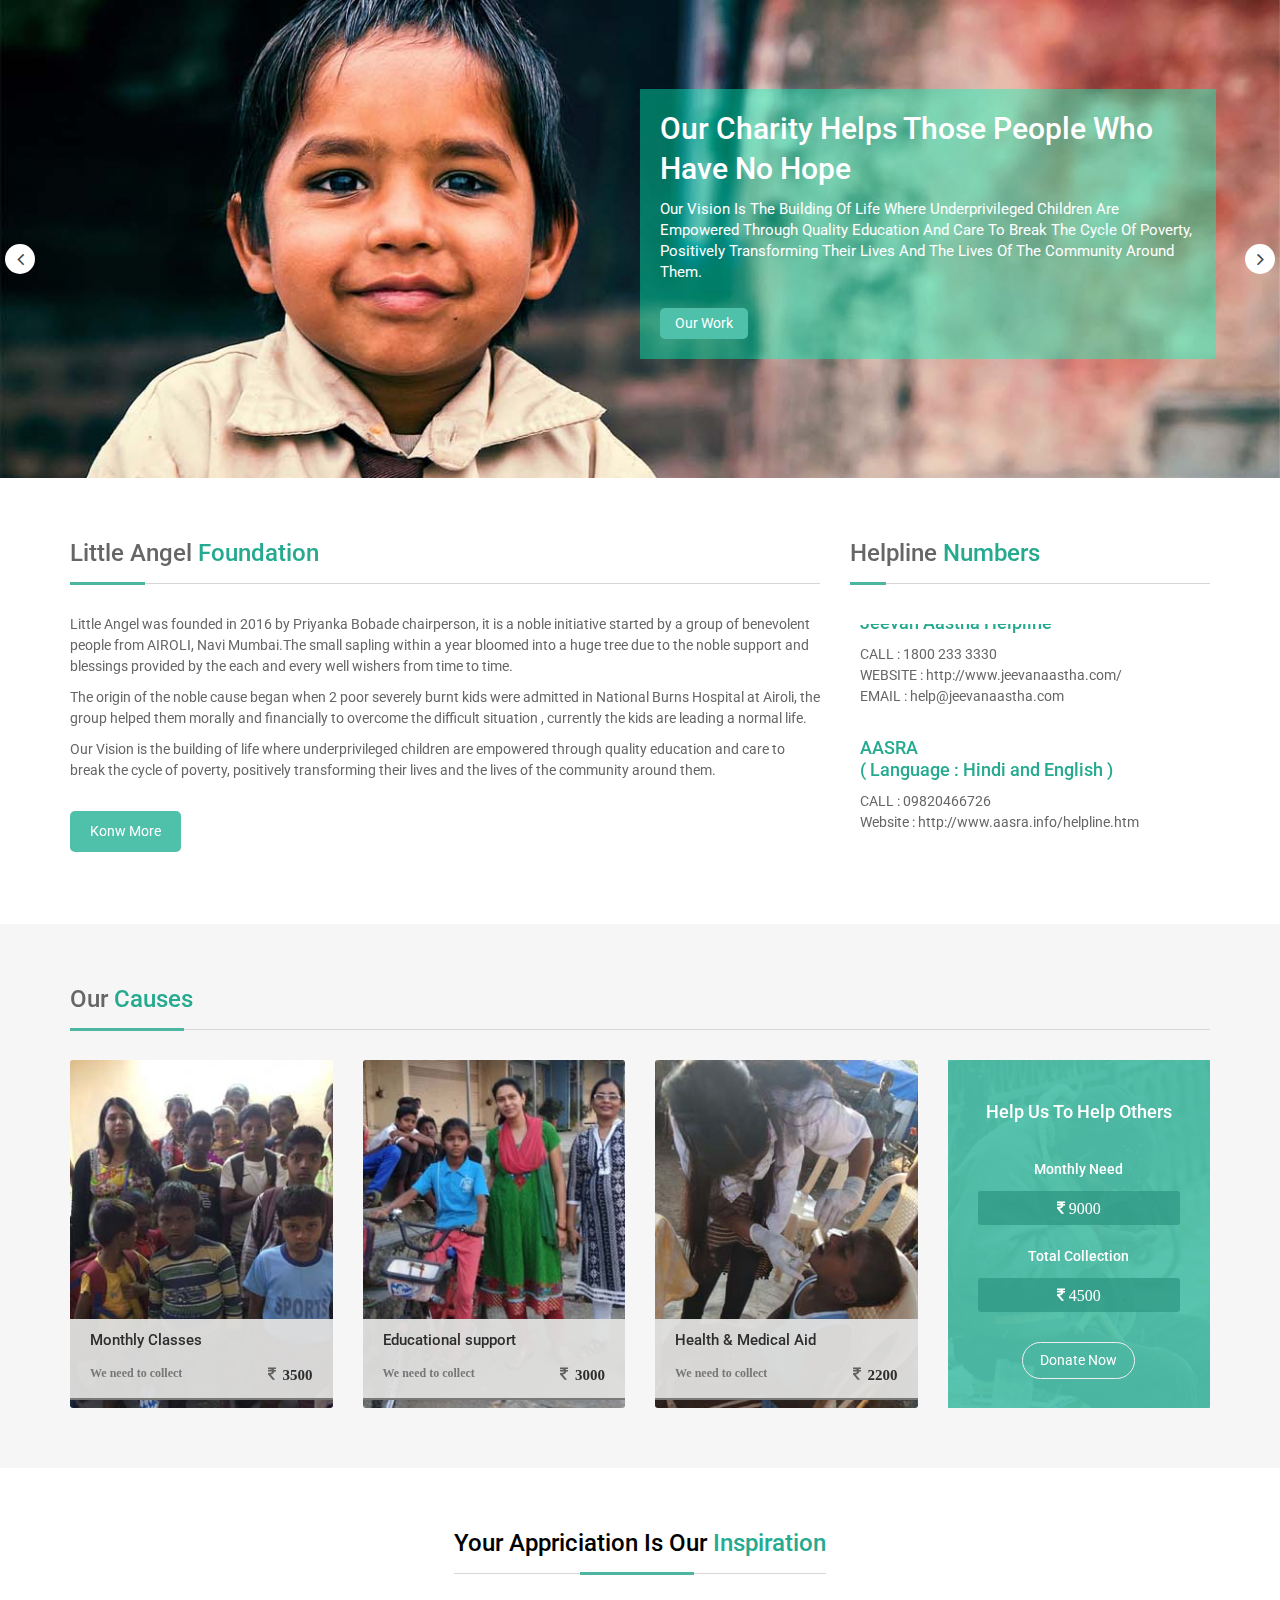
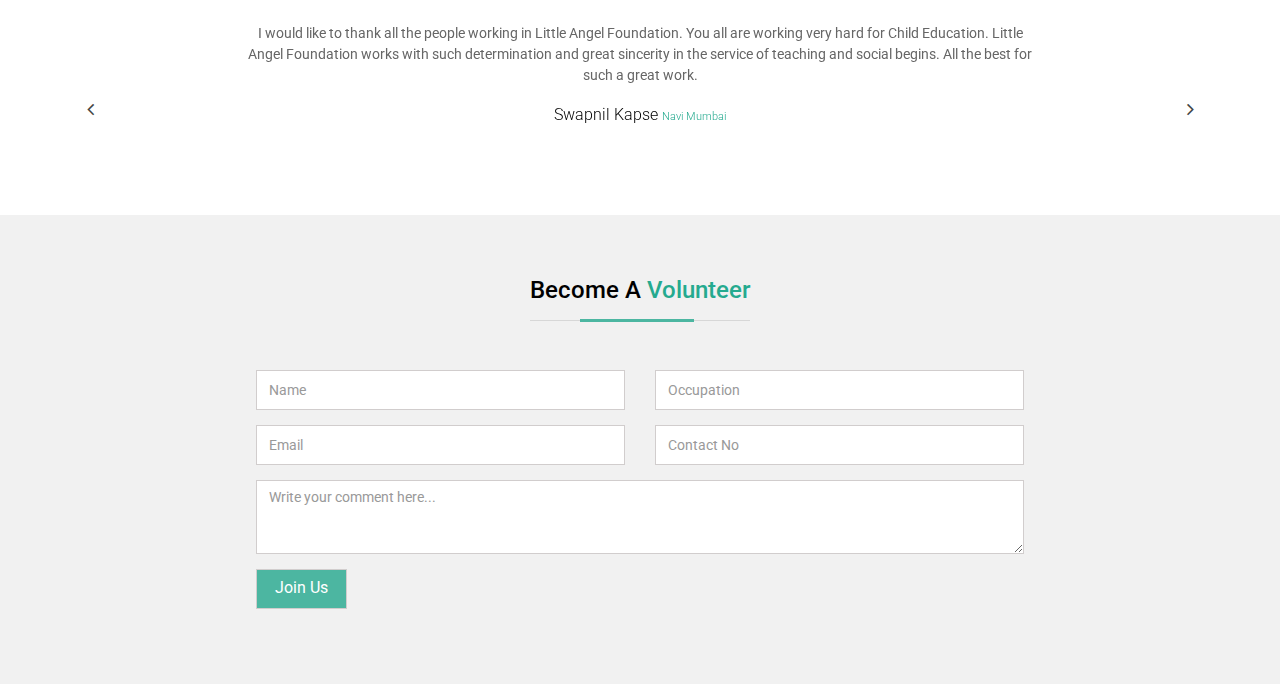
==== index.html @ 36b8b0e4 "nav" ====
<!DOCTYPE html>
<html lang="en">

<head>
    <meta charset="utf-8">
    <meta http-equiv="X-UA-Compatible" content="IE=edge">
    <meta name="viewport" content="width=device-width, initial-scale=1">
    <!-- The above 3 meta tags *must* come first in the head; any other head content must come *after* these tags -->
    <title>Little Angel Foundation</title>
    <meta name="description" content="Little Angel Foundation : A Noble initiative started by a group of benevolent people from AIROLI, Navi Mumbai. Our Vision is the building of life where underprivileged children are empowered through quality education and care to break the cycle of poverty, positively transforming their lives and the lives of the community around them." />
    <meta name="keywords" content="NGO,Little Angel Foundation,NGO in Airoli,Child Eduction,Learning,free education,charity,poor education,quality education,education for all, non profit organization in navi mumbai" />
    <meta property="og:locale" content="en_US" />
    <meta property="og:type" content="website" />
    <meta property="og:title" content="Little Angel Foundation" />
    <meta property="og:description" content="A Noble initiative for child education started by a group of benevolent people from AIROLI, Navi Mumbai." />
    <meta property="og:url" content="http://www.littleangelfoundation.org/" />
    <meta property="og:site_name" content="Little Angel Foundation" />
    <meta property="og:image" content="http://littleangelfoundation.org/images/logo.jpg" />
    <meta property="og:image:width" content="215" />
    <meta property="og:image:height" content="83" />

    <link rel="shortcut icon" href="images/favicon.ico" type="image/x-icon" />
    <!-- Fonts  -->
    <link href="https://fonts.googleapis.com/css?family=Roboto:100,300,400,500,700,900" rel="stylesheet">
    <link rel="stylesheet" type="text/css" href="http://code.ionicframework.com/ionicons/2.0.1/css/ionicons.min.css">
    <link rel="stylesheet" href="https://maxcdn.bootstrapcdn.com/font-awesome/4.4.0/css/font-awesome.min.css">
    <!-- Carousel -->
    <link rel="stylesheet" href="css/owl.carousel.css">
    <link rel="stylesheet" href="css/owl.theme.css">
    <!-- Bootstrap -->
    <link href="css/bootstrap.min.css" rel="stylesheet">
    <link href="css/style.css" rel="stylesheet">

    <!-- HTML5 shim and Respond.js for IE8 support of HTML5 elements and media queries -->
    <!-- WARNING: Respond.js doesn't work if you view the page via file:// -->
    <!--[if lt IE 9]>
      <script src="https://oss.maxcdn.com/html5shiv/3.7.2/html5shiv.min.js"></script>
      <script src="https://oss.maxcdn.com/respond/1.4.2/respond.min.js"></script>
    <![endif]-->


    <!-- Global site tag (gtag.js) - Google Analytics -->
    <script async src="https://www.googletagmanager.com/gtag/js?id=UA-125393778-1"></script>
    <script>
        window.dataLayer = window.dataLayer || [];

        function gtag() {
            dataLayer.push(arguments);
        }
        gtag('js', new Date());

        gtag('config', 'UA-125393778-1');
    </script>
    <meta name="google-site-verification" content="GAxWS1bPz2sAQHudyls-WrjtHR-_RbD9J3JVKX-bvBQ" />

</head>

<body>
    
<!-- nav -->

 <nav class="navbar navbar-default">
  <div class="container-fluid">
    <!-- Brand and toggle get grouped for better mobile display -->
    <div class="navbar-header">
      <button type="button" class="navbar-toggle collapsed" data-toggle="collapse" data-target="#bs-example-navbar-collapse-1" aria-expanded="false">
        <span class="sr-only">Toggle navigation</span>
        <span class="icon-bar"></span>
        <span class="icon-bar"></span>
        <span class="icon-bar"></span>
      </button>
      <a class="navbar-brand" href="#">Brand</a>
    </div>

    <!-- Collect the nav links, forms, and other content for toggling -->
    <div class="collapse navbar-collapse" id="bs-example-navbar-collapse-1">
      <ul class="nav navbar-nav">
        <li class="active"><a href="#">Link <span class="sr-only">(current)</span></a></li>
        <li><a href="#">Link</a></li>
        <li class="dropdown">
          <a href="#" class="dropdown-toggle" data-toggle="dropdown" role="button" aria-haspopup="true" aria-expanded="false">Dropdown <span class="caret"></span></a>
          <ul class="dropdown-menu">
            <li><a href="#">Action</a></li>
            <li><a href="#">Another action</a></li>
            <li><a href="#">Something else here</a></li>
            <li role="separator" class="divider"></li>
            <li><a href="#">Separated link</a></li>
            <li role="separator" class="divider"></li>
            <li><a href="#">One more separated link</a></li>
          </ul>
        </li>
      </ul>
      <form class="navbar-form navbar-left">
        <div class="form-group">
          <input type="text" class="form-control" placeholder="Search">
        </div>
        <button type="submit" class="btn btn-default">Submit</button>
      </form>
      <ul class="nav navbar-nav navbar-right">
        <li><a href="#">Link</a></li>
        <li class="dropdown">
          <a href="#" class="dropdown-toggle" data-toggle="dropdown" role="button" aria-haspopup="true" aria-expanded="false">Dropdown <span class="caret"></span></a>
          <ul class="dropdown-menu">
            <li><a href="#">Action</a></li>
            <li><a href="#">Another action</a></li>
            <li><a href="#">Something else here</a></li>
            <li role="separator" class="divider"></li>
            <li><a href="#">Separated link</a></li>
          </ul>
        </li>
      </ul>
    </div><!-- /.navbar-collapse -->
  </div><!-- /.container-fluid -->
</nav>

<!-- // -->

    <!-- Banner Section -->
    <section class="banner-section mainblock">
        <div class="banner-carousel owl-carousel owl-theme">
            <div class="item">
                <div class="bannerText">
                    <img src="images/banner1.jpg" alt="">
                    <div class="bannerDesc banner1">
                        <h2>Our Charity helps those people who have no hope</h2>
                        <p class="xs-hide">Our vision is the building of life where underprivileged children are empowered through quality education and care to break the cycle of poverty, positively transforming their lives and the lives of the community around them.</p>
                        <a href="#" class="btn-1">Our Work</a>
                    </div>
                </div>
            </div>
            <div class="item">
                <div class="bannerText">
                    <img src="images/banner1.jpg" alt="">
                    <div class="bannerDesc banner1">
                        <h2>LAF's Project SKASHAM</h2>
                        <p class="xs-hide" style="text-transform: none;">SAKSHAM is an empowerment of deprived students who are not able to pursue education because of poor finances and continuous displacement of their parents from one place to another. Through SAKSHAM, we wish to tap and empower these students by adopting slum areas as well as needy students by arranging free regular coaching. Tuitions, providing study material, conducting extra classes after school, setting up study center are few of the initiatives LAF has been taking to engage and strengthen these students.</p>

                    </div>
                </div>
            </div>

        </div>
    </section>
    <section class="hmAbout mainSec mainblock">
        <div class="container">
            <div class="row">
                <div class="col-md-8">
                    <h1 class="mainTitle">Little Angel <span>Foundation</span></h1>
                    <p>Little Angel was founded in 2016 by Priyanka Bobade chairperson, it is a noble initiative started by a group of benevolent people from AIROLI,
                        Navi Mumbai.The small sapling within a year bloomed into a huge tree due to the noble support and blessings provided by the each and every well
                        wishers from time to time.</p>
                    <p>The origin of the noble cause began when 2 poor severely burnt kids were admitted in National Burns Hospital at Airoli, the group helped them morally and financially to overcome the difficult situation , currently the kids are leading a normal life.</p>
                    <p>Our Vision is the building of life where underprivileged children are empowered through quality education and care to break the cycle of poverty, positively transforming their lives and the lives of the community around them.</p>
                    <a href="#" class="drkBtn">Konw More</a>
                </div>
                <div class="col-md-4">
                    <h1 class="mainTitle mobMargin">Helpline <span>Numbers</span></h1>
                    <div class="holder">
                        <ul id="ticker01">
                            <li>
                                <h2>Jeevan Aastha Helpline </h2>
                                <p>CALL : 1800 233 3330  <br>
                                   WEBSITE : http://www.jeevanaastha.com/ 
                                   EMAIL : help@jeevanaastha.com</p>
                            </li>


                            <li>
                                <h2>AASRA   <br> 
                                    ( Language : Hindi and English ) </h2>
                                <p>CALL : 09820466726
                                    Website : http://www.aasra.info/helpline.htm
                                 </p>
                            </li>
                            <li>
                                <h2>COOJ Mental Health Foundation ( GOA ) <br> ( Language : English ) </h2>
                                <p> CALL :  0832-2252525 <br> 
                                    TIMINGS :  1pm to 7pm : Monday to Friday 
                                </p>
                            </li>
                            <li>
                                <h2>VANDRAVELA FOUNDATION  <br> ( Language : Hindi , English and Gujrati )</h2>
                                <p>CALL : 18602662345  and +91-9999666555 <br>
 
                                    Email :  help@vandrevalafoundation.com <br>
                                     
                                    Note : 24 hours is standard time for email reply <br>
                                     
                                    All days 24*7  </p>
                            </li>
                            <li>
                                <h2>One Life Foundation <br>
                                    ( Language : Hindi , English and Tamil )
                                </h2>
                                <p>CALL : 7893078930 <br>
                                   Timings : Monday to Saturday : 10am to 6pm <br>
                                </p>
                            </li>

                        </ul>
                    </div>
                </div>
            </div>
        </div>
    </section>
    <section class="ourCauses mainSec mainblock">
        <div class="container">
            <h2 class="mainTitle">Our <span>Causes<span></h2>
            <div class="row">
                <div class="col-md-3">
                    <div class="CauseBox mainblock">
                        <img src="images/cause1.jpg" alt="">
                        <div class="causeName">
                            <h2>Monthly Classes</h2>
                            <p>We need to collect <span><em><i class="fa fa-inr" aria-hidden="true"></i></em>3500</span></p>
                        </div>
                    </div>
                </div>
                <div class="col-md-3">
                    <div class="CauseBox mainblock">
                        <img src="images/cause2.jpg" alt="">
                        <div class="causeName">
                            <h2>Educational support</h2>
                            <p>We need to collect <span><em><i class="fa fa-inr" aria-hidden="true"></i></em>3000</span></p>
                        </div>
                    </div>
                </div>
                <div class="col-md-3">
                    <div class="CauseBox mainblock">
                        <img src="images/cause3.jpg" alt="">
                        <div class="causeName">
                            <h2>Health & Medical Aid</h2>
                            <p>We need to collect <span><em><i class="fa fa-inr" aria-hidden="true"></i></em>2200</span></p>
                        </div>
                    </div>
                </div>
                <div class="col-md-3">
                    <div class="CauseBox donate mainblock">
                        <img src="images/our-causes1.jpg" alt="">
                        <div class="donateHead">
                            <h2>Help Us To Help Others</h2>
                            <div class="collection">
                                <h3>Monthly Need</h3>
                                <span class="figures"><i class="fa fa-inr" aria-hidden="true"></i> 9000</span>
                            </div>
                            <div class="collection till">
                                <h3>Total Collection</h3>
                                <span class="figures"><i class="fa fa-inr" aria-hidden="true"></i> 4500</span>
                            </div>
                            <a href='https://www.payumoney.com/paybypayumoney/#/ECA29C42426A497F86EB4466FA3454C3' target="blank" class="donateBtn2">Donate Now</a>
                        </div>
                    </div>
                </div>
            </div>
        </div>
    </section>
    <section class="testimonialSec mainSec mainblock">
        <div class="container">
            <h2 class="mainTitle center"><span>Your appriciation is our <em>Inspiration</em></span> </h2>
            <div class="testimonialInner mainblock">
                <div class="testimonial-carousel owl-carousel owl-theme">
                    <div class="item">
                        <div class="testimonial1">
                            <p>I would like to thank all the people working in Little Angel Foundation. You all are working very hard for Child Education. Little Angel Foundation works with such determination and great
                                sincerity in the service of teaching and social begins. All the best for such a great work.</p>
                            <h2>Swapnil Kapse <span>Navi Mumbai</span></h2>

                        </div>
                    </div>
                    <div class="item">
                        <div class="testimonial1">
                            <p>A beautiful thought of educating these lovely children, followed by relentless hard work - all the very best LAF, may this team grow from strength to strength.</p>
                            <h2>Anand Swami<span>Director, Gauri Technologies Pvt. Ltd</span></h2>

                        </div>
                    </div>
                    <div class="item">
                        <div class="testimonial1">
                            <p>I would like to thank all the people working in Little Angel Foundation. You all are working very hard for Child Education. Little Angel Foundation works with such determination and great
                                sincerity in the service of teaching and social begins. All the best for such a great work.</p>
                            <h2>Swapnil Kapse <span>Navi Mumbai</span></h2>

                        </div>
                    </div>
                    <div class="item">
                        <div class="testimonial1">
                            <p>Little Angel Foundation is the team of people who strive to support needy children. I wish them grand success in all their efforts.</p>
                            <h2>Narasimharao Rampalli <span>Soudi Arabia</span></h2>

                        </div>
                    </div>
                    <div class="item">
                        <div class="testimonial1">
                            <p>GODLY WORK DOING BY GODLY HUMAN BEINGS. Education is basic right, LAF, you all are doing really great humanity, keep it up..</p>
                            <h2>Dr. Arun Auti <span>Navi Mumbai</span></h2>

                        </div>
                    </div>
                    <div class="item">
                        <div class="testimonial1">
                            <p>LAF has given me new vision to look at underpriviledged class of our society. It is irony that TOP 1% Indians are enjoying 90%wealth and bottom 90 have only 10%. LAF has given me an opportunity to GIVE BACK TO SOCIETY as per my convenience. Share n care. How to be emphatic towards poor. I am getting fulfilled sleep everyday, realizing that my efforts through LAF are making a positive difference in life of left outs.</p>
                            <h2>Rajesh Bagal <span>Navi Mumbai</span></h2>

                        </div>
                    </div>
                </div>
            </div>
        </div>
    </section>
    <section class="getInTouch mainSec mainblock">
        <div class="container">
            <h2 class="mainTitle center"><span>Become A <em>Volunteer</em></span> </h2>
            <div class="getInTouchInner">
                <form id="contactform" class="contact-form" method="POST">
                    <div class="form-group col-md-6">
                        <input type="text" class="form-control" id="name" name="name" placeholder="Name" required="">
                    </div>

                    <div class="form-group col-md-6">
                        <input type="text" class="form-control" id="occupation" name="occupation" placeholder="Occupation" required="">
                    </div>
                    <div class="form-group col-md-6">
                        <input type="email" class="form-control" id="email" name="email" placeholder="Email" required="">
                    </div>
                    <div class="form-group col-md-6">
                        <input type="text" class="form-control" id="contact" name="contact" placeholder="Contact No" required="">
                    </div>
                    <div class="form-group col-md-12">
                        <textarea cols="60" rows="3" id="msg" name="msg" class="form-control" placeholder="Write your comment here..."></textarea>
                    </div>
                    <div class="form-group col-md-12">
                        <input type="submit" value="Join Us" class="btn submitBtn" id="submit" name="submit">
                    </div>
                </form>
            </div>
        </div>
    </section>

    <?php include('include/footer.php'); ?>
    <!-- jQuery (necessary for Bootstrap's JavaScript plugins) -->
    <script src="js/jquery.min.js"></script>
    <script src="js/owl.carousel.min.js"></script>
    <!-- Include all compiled plugins (below), or include individual files as needed -->
    <script src="js/bootstrap.min.js"></script>

    <script type="text/javascript">
        $('.home').addClass('active');

        $(document).ready(function() {
            $('#contactform').submit(function(e) {
                $.ajax({
                    type: "POST",
                    url: "mail/volunteer.php",
                    data: $("#contactform").serialize(),
                    success: function() {
                        location.reload();
                    }
                });
                e.preventDefault();
            });
        });
    </script>


    <!-- Banner Calling -->
    <script type="text/javascript">
        $('.banner-carousel').owlCarousel({
            items: 1,
            loop: true,
            dots: false,
            pagination: false,
            navigation: true,
            navigationText: ['<i class="fa fa-angle-left" aria-hidden="true"></i>', '<i class="fa fa-angle-right" aria-hidden="true"></i>'],
            autoplay: false,
            smartSpeed: 1000
        });

        $('.testimonial-carousel').owlCarousel({
            items: 1,
            loop: true,
            dots: false,
            pagination: false,
            navigation: true,
            navigationText: ['<i class="fa fa-angle-left" aria-hidden="true"></i>', '<i class="fa fa-angle-right" aria-hidden="true"></i>'],
            autoplay: false,
            smartSpeed: 1000
        });
    </script>
    <script type="text/javascript">
        jQuery.fn.liScroll = function(settings) {
            settings = jQuery.extend({
                travelocity: 0.03
            }, settings);
            return this.each(function() {
                var $strip = jQuery(this);
                $strip.addClass("newsticker")
                var stripHeight = 1;
                $strip.find("li").each(function(i) {
                    stripHeight += jQuery(this, i).outerHeight(true); // thanks to Michael Haszprunar and Fabien Volpi
                });
                var $mask = $strip.wrap("<div class='mask'></div>");
                var $tickercontainer = $strip.parent().wrap("<div class='tickercontainer'></div>");
                var containerHeight = $strip.parent().parent().height(); //a.k.a. 'mask' width   
                $strip.height(stripHeight);
                var totalTravel = stripHeight;
                var defTiming = totalTravel / settings.travelocity; // thanks to Scott Waye   
                function scrollnews(spazio, tempo) {
                    $strip.animate({
                        top: '-=' + spazio
                    }, tempo, "linear", function() {
                        $strip.css("top", containerHeight);
                        scrollnews(totalTravel, defTiming);
                    });
                }
                scrollnews(totalTravel, defTiming);
                $strip.hover(function() {
                        jQuery(this).stop();
                    },
                    function() {
                        var offset = jQuery(this).offset();
                        var residualSpace = offset.top + stripHeight;
                        var residualTime = residualSpace / settings.travelocity;
                        scrollnews(residualSpace, residualTime);
                    });
            });
        };

        $(function() {
            $("ul#ticker01").liScroll();
        });
    </script>


</body>

</html>
---- css/style.css ----
body {
    margin: 0;
    padding: 0;
    font-family: 'Roboto', sans-serif;
    font-size: 14px;
    line-height: 21px;
    color:#666666;
}
.mainblock{
    float:left;
    width: 100%;
}
ul,
li {
    padding: 0;
    margin: 0;
    list-style-type: none;
}
a,
a:hover,
a:focus {
    outline: none;
    color: inherit;
    text-decoration: none;
}
.no-pad{
    padding: 0;
}
.dark-wh{
    background: #fff;
}
/*Home Page*/

/*Header*/
.header-top {
    background: #454545;
    height: 45px;
    line-height: 35px;
}
ul.header-top-left {
    float: left;
    width: 40%;
    line-height: 45px;
}
.header-top ul li {
    display: inline;
    padding-right: 20px;
    font-size: 13px;
    color: #fff;
}
.header-top ul li i {
    padding-right: 10px;
}
ul.header-top-right {
    float: right;
    width: 50%;
    text-align: right;
        margin: 0;
        margin-top: 10px;
}
ul.header-top-right li {
    height: 30px;
    display: inline-grid;
    line-height: 30px;
    margin: 0 3px;
    padding: 0;
    width: 30px;
    -webkit-transition: all 0.3s linear;
    -moz-transition: all 0.3s linear;
    -ms-transition: all 0.3s linear;
    -o-transition: all 0.3s linear;
    transition: all 0.3s linear;
}
ul.header-top-right li:hover{
    width: 40px;
}
ul.header-top-right li a {
    text-align: center;
    font-size: 13px;
    color: #777;
    margin: 0;
    float: left;
    width: 100%;
    background: #FFF;
    -webkit-border-radius: 3px 3px 0 0;
    -moz-border-radius: 3px 3px 0 0;
    -ms-border-radius: 3px 3px 0 0;
    -o-border-radius: 3px 3px 0 0;
    border-radius: 3px 3px 0 0;
    line-height: 34px;
}
ul.header-top-right li a i {
    padding-right: 0px;
}
.navbar-default {
    background-color: #ffffff;
    border-color: #e7e7e7;
    border-radius: 0;
    margin-bottom: 0px;
}
a.navbar-brand img {
    width: 80px;
    margin: 7px 0;
    transition: 0.3s;
}
.navbar-brand {
    float: left;
    height: 90px !important;
    padding: 0px 15px !important;
    font-size: 18px;
    line-height: 20px;
}
ul.nav.navbar-nav.navbar-right li a {
    line-height: 60px !important;
    /* background: #696766; */
    margin-left: 10px;
    /* color: #696766; */
    font-size: 15px;
    transition:0.3s;
}
.dropdown.open ul.dropdown-menu li a {
    line-height: 30px !important;
    padding: 3px 5px;
}
.dropdown-menu .divider {
    margin: 2px 0;
}
.navbar-right .dropdown-menu {
    right: 0;
    left: 9px;
}
.navbar-default .navbar-nav>.open>a, .navbar-default .navbar-nav>.open>a:focus, .navbar-default .navbar-nav>.open>a:hover {
     background-color:#fff; 
}
.nav .open>a, .nav .open>a:focus, .nav .open>a:hover {
     background-color: #fff; 
}
.dropdown-menu>li>a:focus, .dropdown-menu>li>a:hover {
    background-color: #ffffff;
}
.navbar-default .nav.navbar-nav.navbar-right li.active a, .navbar-default .nav.navbar-nav.navbar-right li.active a:focus, .navbar-default .nav.navbar-nav.navbar-right li.active a:hover {
    color: #22c7a7;
    background-color: transparent;
    /* border-bottom: 2px solid #eee; */
    position: relative;
}

.navbar-default .nav.navbar-nav.navbar-right li a:hover{
    color:#4fc0aa;
    transition:0.3s;
}
a.donateBtn.pull-right {
    background: #4fc0aa;
    color: #fff;
    padding: 8px 10px;
    font-size: 14px;
    border-radius: 5px;
    margin-top: 25px;
    margin-left: 25px;
}
a.donateBtn.pull-right:hover{
    background: #454545;
    transition:0.3s;
}

/*Banner*/
section.banner-section.mainblock {
    position: relative;
}
.bannerText {
    position: relative;
}
.bannerText img {
    width: 100%;
}
.bannerDesc {
    width: 50%;
    position: absolute;
    top: 50%;
    margin-top: -150px;
    left: 9%;
    background: #00000061;
    padding: 20px 30px;
}
.bannerDesc.banner1 {
    width: 45%;
    position: absolute;
    top: 50%;
    margin-top: -150px;
    left: 50%;
    background: #00FFBF69;
    padding: 20px;
}
.bannerDesc h2 {
    color: #fff;
    font-size: 30px;
    line-height: 40px;
    text-transform: capitalize;
    margin-top: 0;
}
.bannerDesc p {
    color: #fff;
    font-size: 15px;
    line-height: 21px;
    text-transform: capitalize;
}
.bannerDesc.banner2 {
    background: transparent;
    width: 35%;
}
.owl-theme .owl-controls {
    margin-top: 0;
    text-align: center;
    position: absolute;
    top: 50%;
    width: 100%;
}
.owl-prev {
    left: 0;
    position: absolute;
}
.owl-next {
    right: 0;
    position: absolute;
}
.owl-theme .owl-controls .owl-buttons div {
    color: #454545;
    display: inline-block;
    zoom: 1;
    margin: 5px;
    padding: 0;
    height: 30px;
    width: 30px;
    font-size: 20px;
    -webkit-border-radius: 30px;
    -moz-border-radius: 30px;
    border-radius: 30px;
    background: #fff;
    filter: Alpha(Opacity=50);
    opacity: 1;
    line-height: 30px;
    text-align: center;
}
a.btn-1 {
    background: #4fc0aa;
    color: #fff;
    padding: 5px 15px;
    border-radius: 5px;
    margin-top: 15px;
    display: inline-block;
}
/*About Section*/
a.drkBtn {
    background: #4fc0aa;
    color: #fff;
    padding: 10px 20px;
    border-radius: 5px;
    margin-top: 20px;
    display: inline-block;
}
/*Live Updates*/
.holder {
    background-color: #fff;
    height: 250px;
    overflow: hidden;
    padding: 10px;
    padding-top: 0;
}
.holder .mask {
  position: relative;
  left: 0px;
  top: 10px;
  width:300px;
  height:240px;
  overflow: hidden;
}
.holder ul {
  list-style:none;
  margin:0;
  padding:0;
  position: relative;
}
.holder ul li {
  padding:10px 0px;
}
.holder ul li a {
  color:darkred;
  text-decoration:none;
}
.holder ul li h2 {
    margin: 0;
    margin-bottom: 10px;
    color: #25aa8f;
    font-size: 18px;
    line-height: 22px;
}
/*Our Causes*/
section.ourCauses.mainSec.mainblock {
    background: #f6f6f6;
}
.mainSec{
    padding: 60px 0;
}
.CauseBox img {
    width: 100%;
    height: 100%;
    -webkit-border-radius: 3px;
    -moz-border-radius: 3px;
    -ms-border-radius: 3px;
    border-radius: 3px;
}
.CauseBox {
    position: relative;
    overflow: hidden;
    width: 100%;
}
.causeName {
    width: 100%;
    padding: 15px 0;
    border-bottom: 2px solid #797978;
    background: none repeat scroll 0 0 rgba(224, 224, 223, 0.95);
    position: absolute;
    bottom: 8px;
    -webkit-transition: all 0.3s ease 0s;
    -moz-transition: all 0.3s ease 0s;
    -ms-transition: all 0.3s ease 0s;
    -o-transition: all 0.3s ease 0s;
    transition: all 0.3s ease 0s;
}
.causeName h2 {
    padding: 0 20px;
    font-family: roboto;
    font-size: 15px;
    font-weight: 500;
    line-height: 12px;
    color: #2D2D2D;
    margin:0;
}
.causeName p {
    margin: 20px 0 0;
    padding: 0 20px;
    color: #777777;
    font-family: Open Sans;
    font-size: 12px;
    font-weight: 600;
    line-height: 15px;
}
.causeName span {
    color: #2d2d2d;
    font-size: 15px;
    margin-left: 10px;
    float: right;
}
.causeName span em {
    color: #616161;
    font-size: 16px;
    font-style: normal;
    padding-right: 7px;
}
.CauseBox.donate.mainblock:after {
    position: absolute;
    content: '';
    width: 100%;
    height: 100%;
    background: #4fc0aaf0;
    left: 0;
    top: 0;
}
.donateHead {
    position: absolute;
    width: 100%;
    top: 40px;
    z-index: 9;
    text-align: center !important;
    padding: 0 30px;
}   
.donateHead h2 {
    font-size: 18px;
    color: #fff;
    margin: 0px 0 35px 0;
    line-height: 23px;
}
.collection h3 {
    font-size: 14px;
    line-height: 23px;
    margin: 5px 0;
    color: #fff;
}
span.figures {
    color: #fff;
    margin: 10px 0 20px;
    padding: 9px 20px;
    display: block;
    font-family: Open sans;
    font-size: 16px;
    line-height: 14px;
    text-align: center;
    background: none repeat scroll 0 0 #2d9582b5;
    -webkit-border-radius: 3px;
    -moz-border-radius: 3px;
    -ms-border-radius: 3px;
    -o-border-radius: 3px;
    border-radius: 3px;
}
a.donateBtn2 {
    border: 1px solid #eee;
    color: #fff;
    padding: 7px 17px;
    border-radius: 20px;
    margin-top: 10px;
    display: inline-block;
}
.mainTitle {
    position: relative;
    margin-top: 0;
    margin-bottom: 30px;
    padding-bottom: 15px;
    border-bottom: 1px solid #d7d7d7;
    font-size: 24px;
    line-height: 30px;
}
.mainTitle:before {
    position: absolute;
    content: '';
    left: 0;
    bottom: -2px;
    border-bottom: 3px solid #4cb6a1;
    height: 4px;
    width: 10%;
}
.mainTitle:after {
    position: absolute;
    /* content: '\f19d'; */
    font-family: fontAwesome;
    left: 0;
    top: -30px;
    color: #25aa8f;
    transform: rotate(-15deg);
}
.mainTitle span {
    color: #25aa8f;
}
/*Testimonial*/
.testimonial1 {
    width: 70%;
    margin: 0px auto;
    text-align: center;
}
.testimonial1 h2 {
    font-size: 16px;
    font-weight: 300;
    color: #000;
}
.testimonial1 h2 span {
    font-size: 11px;
    font-weight: 300;
    color: #25aa8f;
}
h2.mainTitle.center {
    text-align: center;
    border-bottom: none;
    text-transform: capitalize;
    margin-bottom: 50px;
}
h2.mainTitle.center span {
    position: relative;
    padding-bottom: 16px;
    border-bottom: 1px solid #d7d7d7;
    color: #000;
}
h2.mainTitle.center em {
    font-style: normal;
    color: #25aa8f;
}
h2.mainTitle.center:before {
    left: 50%;
    margin-left: -60px;
        z-index: 9;
} 
.mainTitle.center span:after {
    position: absolute;
    /* content: '\f19d'; */
    font-family: fontAwesome;
    left: 0;
    top: -30px;
    color: #25aa8f;
    transform: rotate(-15deg);
}
.mainTitle.center:after {
    display: none;
    
}

/*Footer*/
footer.complete-footer.mainblock {
    background-image: url("../images/footerbg.jpg");
    background-repeat: no-repeat;
    background-size: cover;
    padding: 50px 0 0;
}
.footer-middle ul li {
    color: #c0c0c0;
    padding-bottom: 5px;
}
.footer-top {
    padding-bottom: 30px;
}
.footer-middle {
    width: 50%;
    margin: 0 auto;
    /* display: table; */
    text-align: center;
}
.footer-middle img {
    width: 185px;
}
.footer-middle h2 {
    color: #3ec9ad;
    text-transform: capitalize;
    font-size: 33px;
    line-height: 40px;
    font-weight: 400;
    font-family: 'Indie Flower', cursive;
}
.footer-middle p {
    margin: 10px 0;
    color: #bfbfbf;
    font-size: 16px;
    line-height: 21px;
}
.footer_top ul {
    list-style: none;
}
ul.footer-botm-social li {
    margin-left: 20px;
    display: inline-block;
}
.footer-middle ul.footer-botm-social li a {
    color: #C0C0C0;
    font-size: 23px;
    transition: 0.5s;
}
.footer-bottom.mainblock {
    border-top: 1px solid #737373;
    color: #c0c0c0;
}
.fb-left, .fb-right {
    float: left;
    width: 50%;
    margin: 20px 0;

}
.fb-right {
    text-align: right;
}
.fb-right ul li {
    display: inline-block;
    margin-left: 20px;
    /* float: right; */
    text-align: right;
}
ul.footer-botm-social {
    margin-top: 10px;
}
.top-strip {
    position: fixed;
    top: 0;
    right: 0;
    z-index: 99;
}

/*Get In Touch*/

section.getInTouch.mainSec.mainblock {
    background: #f1f1f1;
}
.getInTouchInner {
    width: 70%;
    margin: 0 auto;
    display: table;
}
.getInTouchInner form input {
    border: 1px solid #d1cdcd;
    border-radius: 0;
    box-shadow: none;
    height: 40px;
}
.getInTouchInner form textarea {
    border: 1px solid #d1cdcd;
    border-radius: 0;
    box-shadow: none;
}
.submitBtn {
    background: #4cb6a1;
    color: #fff;
    border: 1px solid #4cb6a1;
    padding: 7px 18px;
    font-size: 16px;
}
/*About Us*/

.text-content {
    font-size: 15px;
    color: #666;
}
.bigLetter {
    display: block;
    color: #fff;
    font-size: 23px;
    text-align: center;
    background-color: #4fc0aa;
    float: left;
    margin: 2px 15px 0 0;
    padding: 18px 19px;
}
section.ourVision {
    background: url(../images/footerbg.jpg);
    background-size: cover;
}
section.ourVision p {
    text-align: center;
    color: #fff;
    margin-top: 45px;
    font-size: 21px;
    line-height: 30px;
    padding: 0px 19px;
    font-weight: 300;
}
section.ourVision h3 {
    color: #25aa8f;
    text-align: center;
    font-size: 20px;
    margin-top: 30px;
    font-weight: 300;
}
/*Contact Us */
section.title.mainblock {
    background-image: url(../images/footerbg.jpg);
    background-size: cover;
    background-repeat: no-repeat;
    padding: 45px 0;
}
.mainblock {
    float: left;
    width: 100%;
}
h2.page-title {
    float: left;
    margin: 0;
    color: #fff;
    font-size: 25px;
    line-height: 30px;
}
.breadcrumb {
    padding: 8px 15px;
    margin-bottom: 0;
    list-style: none;
    background-color: transparent;
    border-radius: 4px;
    float: right;
    color: #fff;
}
ol.breadcrumb li.active {
    color: #fff;
}
section.getInTouch.contactPage .getInTouchInner {
    width: 100%;
}
h2.mainTitle em {
    font-style: normal;
}
.contact-detail ul {
    padding: 0;
    padding-top: 10px;
    color: #666;
}
.contact-detail ul li {
    list-style-type: none;
    margin-bottom: 10px;
    margin-left: 35px;
    position: relative;
    line-height: 21px;
    font-size: 14px;
}
.contact-detail ul li i {
    position: absolute;
    left: -35px;
    font-size: 18px;
    top: 2px;
}
/*Gallery Page*/
h2.gal-title {
    color: #3ec9ad;
    text-transform: capitalize;
    font-size: 33px;
    line-height: 40px;
    font-weight: 400;
    font-family: 'Indie Flower', cursive;
    text-align: center;
	margin-bottom: 30px;
}
.single_event.gallery-title h3.text-center {
    margin: 0;
    text-transform: capitalize;
    font-weight: 400;
    padding: 10px 0;
    font-size: 20px;
    background: #4fc0aa;
    color: #fff;
	font-family: 'Indie Flower', cursive;
}
.single_event.gallery-title {
    cursor: pointer;
    margin-bottom: 30px;
}
div#display_modal_body .modal-header {
    padding: 0;
    border-bottom: 0px solid #e5e5e5;
}
div#display_modal_body .modal-body {
    position: relative;
    padding: 0;
}
div#display_modal_body .modal-dialog.modal-lg {
    width: 80%;
}
div#display_modal_body .modal-content {
	position:relative;
    background: transparent;
    border: none;
}
div#display_modal_body .modal-header .close {
    margin-top: -30px;
    position: absolute;
    right: -30px;
    font-size: 40px;
    color: #000;
    opacity: 0.6;
}
.gallery-title {
    position: relative;
    overflow: hidden;
}
.gallery-title:hover img {
    transform: scale(1.2);
}
.gallery-title img {
    transition: 0.5s;
    min-height: 240px;
}
.gallery-title:hover img:after{
    position: absolute;
    top: 0;
    left: 0;
	width: 100%;
    height: 100%;
    background: #000;
    opacity: 0;
    transition: 0.5s;
}
.featured-img {
    max-height: 235px;
    overflow: hidden;
    min-height: 235px;
}
div#display_modal_body .item img.img-responsive {
    margin: 0 auto;
}
div#display_modal_body .modal-content {
    -webkit-box-shadow: 0 5px 15px rgba(0,0,0,.5);
    box-shadow: 0 5px 15px rgba(0,0,0,.5);
    box-shadow: none !important;
}
/*
Responsive Work*/

@media(max-width: 767px) {

.xs-hide{
    display:none; 
}

/*Header*/
/*header-top*/
.header-top {
    height: 94px;
}
ul.header-top-left {
    float: left;
    width: 100%;
    text-align: center;
}
ul.header-top-left li {
    display: block;
    line-height: 20px;
    padding-top: 5px;
}
ul.header-top-right {
    width: 100%;
    text-align: center;
    }
ul.header-top-right li {
    display: inline-block;
}
/*Menu*/
.navbar-toggle {
    margin-top: 15px;
}
ul.nav.navbar-nav.navbar-right li a {
    line-height: 21px !important;
}
.navbar-nav {
    margin: 0px -15px !important;
}
ul.nav.navbar-nav.navbar-right li {
    border-bottom: 1px solid #e5e5e5;
}
.dropdown.open ul.dropdown-menu li a {
    padding: 10px 90px;
}
ul.dropdown-menu li {
    border-bottom: 0 !important;
}
.bannerDesc.banner1 {
    width: 45%;
    position: absolute;
    top: 50%;
    margin-top: -70px;
    left: 50%;
    background: #00000061;
    padding: 20px;
}
.bannerDesc h2 {
    color: #fff;
    font-size: 12px;
    line-height: 16px;
    text-transform: capitalize;
    margin-top: 0;
}
a.btn-1 {
    background: #4fc0aa;
    color: #fff;
    padding: 2px 15px;
    border-radius: 5px;
    margin-top: -3px;
    display: inline-block;
}

/*PAge*/
.mainTitle {    
    margin-top: 50px;
}
.mobMargin{
    margin-top: 50px;
}
.mainSec {
    padding: 20px 0;
}
.CauseBox {
    margin-bottom: 30px;
}
h2.mainTitle.center span {
    border-bottom: none; 
}
h2.mainTitle.center:before {
    left: 50%;
    margin-left: -15px;
}
.getInTouchInner {
    width: 95%;
}
/*Fooetr*/
footer.complete-footer.mainblock {
    padding: 20px 0 0;
}
.footer-middle {
    width: 95%;
}
.footer-middle h2 {
    font-size: 27px;
}
.fb-left, .fb-right {
    width: 100%;
    text-align: center;
}
.fb-right {
    margin-top: 0;
}


}


/*--------------------------------------------------------------
# Navigation Menu
--------------------------------------------------------------*/
/* Nav Menu Essentials */
.navbar {
    overflow: hidden;
    background-color:#000;
    position: fixed;
    top: 0;
    width: 100%;
  }
  
  .navbar a {
    float: right;
    display: block;
    color: #f2f2f2;
    text-align: center;
    padding: 14px 16px;
    text-decoration: none;
    font-size: 17px;
  }
  
  .navbar a:hover {
    background: #ddd;
    color: black;
  }
  
  .navmain {
    /* padding: 16px; */
    margin-top: 30px;
    height: 1500px; /* Used in this example to enable scrolling */
  }
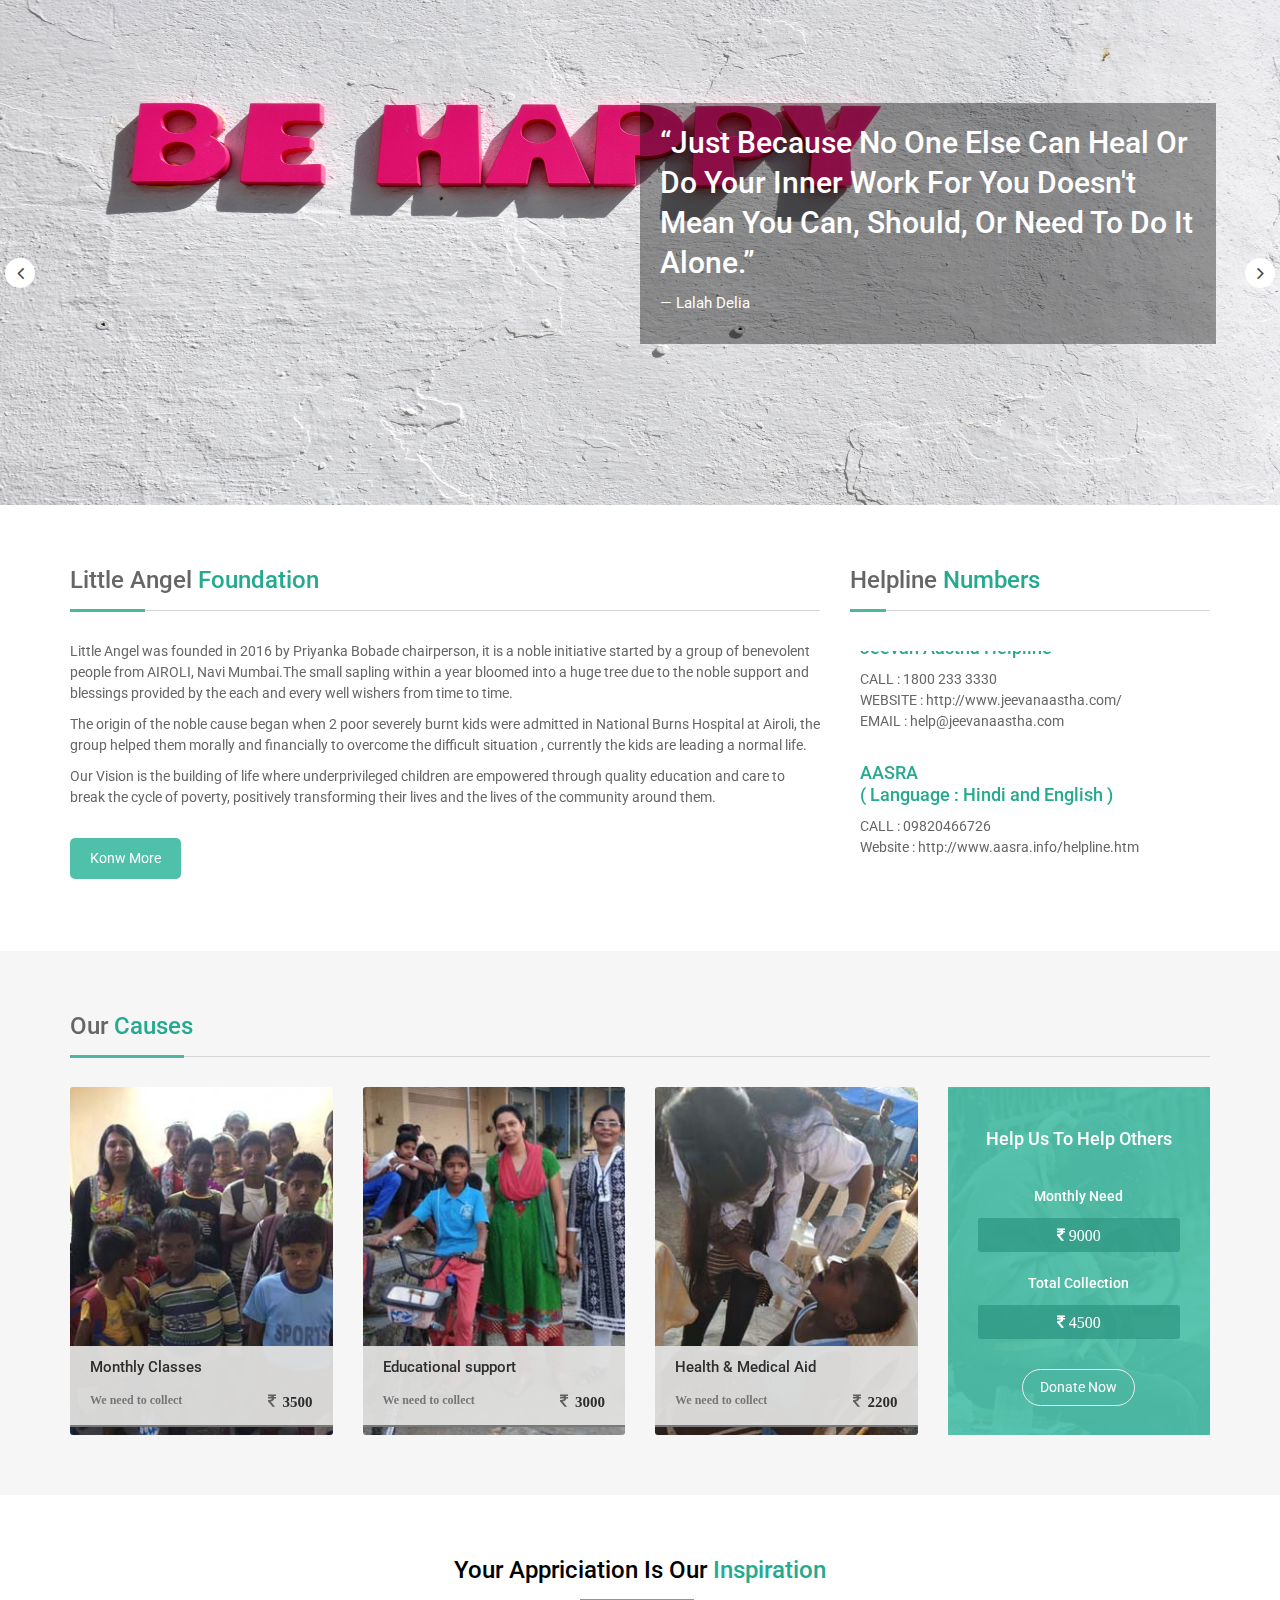
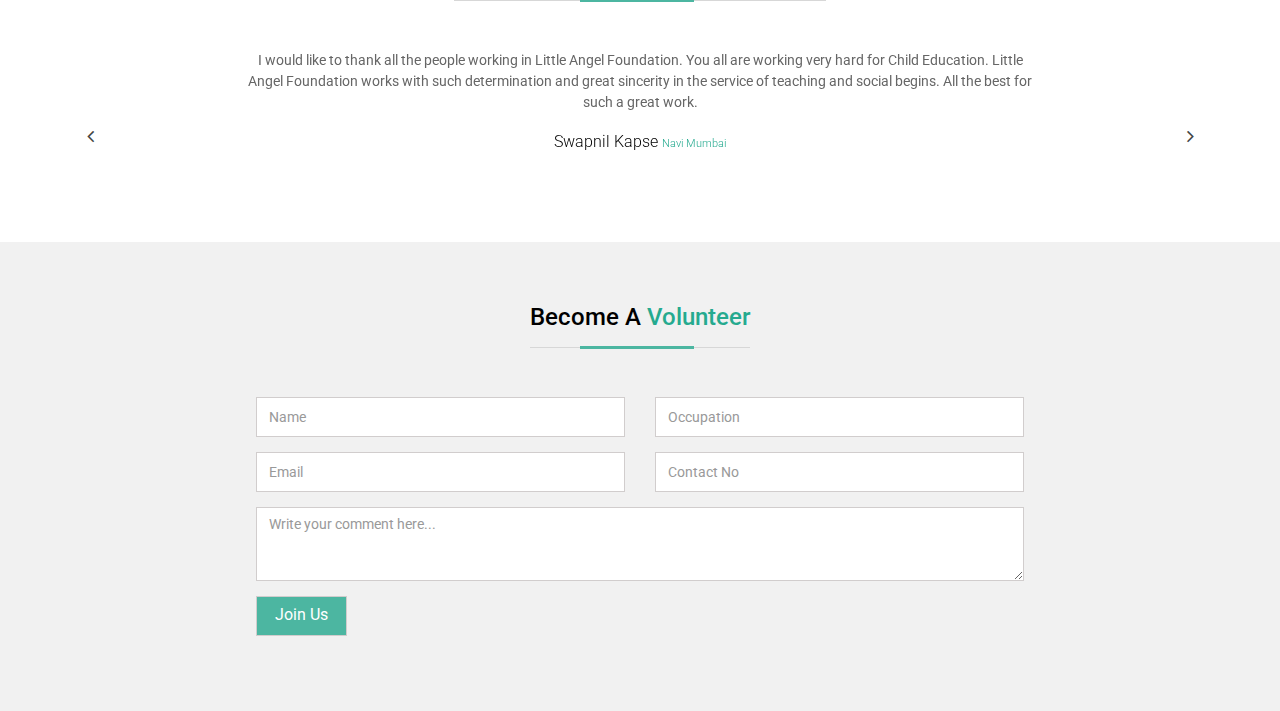
==== commit 81e2c42f: "Merge branch 'harshada' of https://github.com/akanksha5611/MindDiaries into harshada" ====
--- a/index.html
+++ b/index.html
@@ -120,17 +120,20 @@
         <div class="banner-carousel owl-carousel owl-theme">
             <div class="item">
                 <div class="bannerText">
-                    <img src="images/banner1.jpg" alt="">
+                    <img src="images/be.jpg" alt="", height="505">
                     <div class="bannerDesc banner1">
-                        <h2>Our Charity helps those people who have no hope</h2>
-                        <p class="xs-hide">Our vision is the building of life where underprivileged children are empowered through quality education and care to break the cycle of poverty, positively transforming their lives and the lives of the community around them.</p>
-                        <a href="#" class="btn-1">Our Work</a>
+                        <h2>“Just because no one else can heal or do your
+                            inner work for you doesn't mean you can, should,
+                            or need to do it alone.”
+                            </h2>
+                        <p class="xs-hide">— Lalah Delia</p>
+                       
                     </div>
                 </div>
             </div>
             <div class="item">
                 <div class="bannerText">
-                    <img src="images/banner1.jpg" alt="">
+                    <img src="images/be2.jpg" alt="", height="505">
                     <div class="bannerDesc banner1">
                         <h2>LAF's Project SKASHAM</h2>
                         <p class="xs-hide" style="text-transform: none;">SAKSHAM is an empowerment of deprived students who are not able to pursue education because of poor finances and continuous displacement of their parents from one place to another. Through SAKSHAM, we wish to tap and empower these students by adopting slum areas as well as needy students by arranging free regular coaching. Tuitions, providing study material, conducting extra classes after school, setting up study center are few of the initiatives LAF has been taking to engage and strengthen these students.</p>
--- a/css/style.css
+++ b/css/style.css
@@ -188,7 +188,7 @@
     top: 50%;
     margin-top: -150px;
     left: 50%;
-    background: #00FFBF69;
+    background: #00000061;
     padding: 20px;
 }
 .bannerDesc h2 {
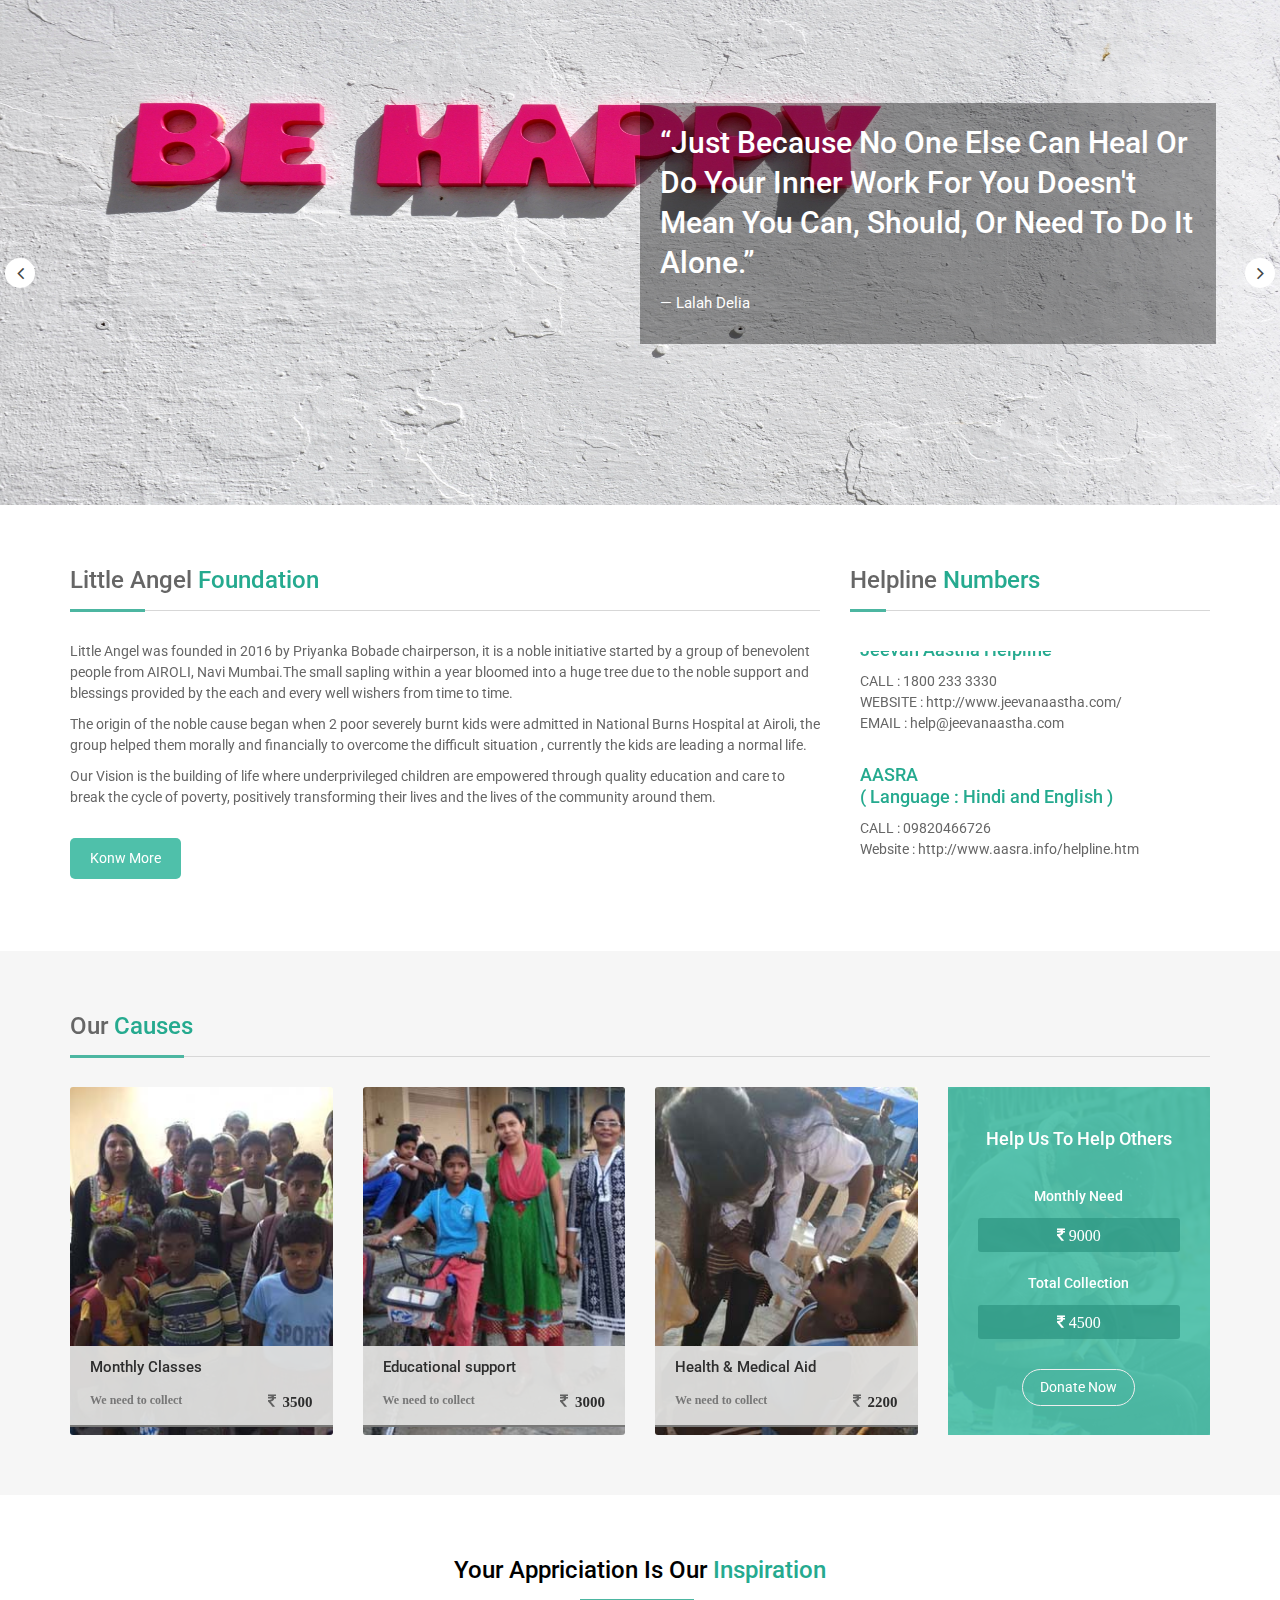
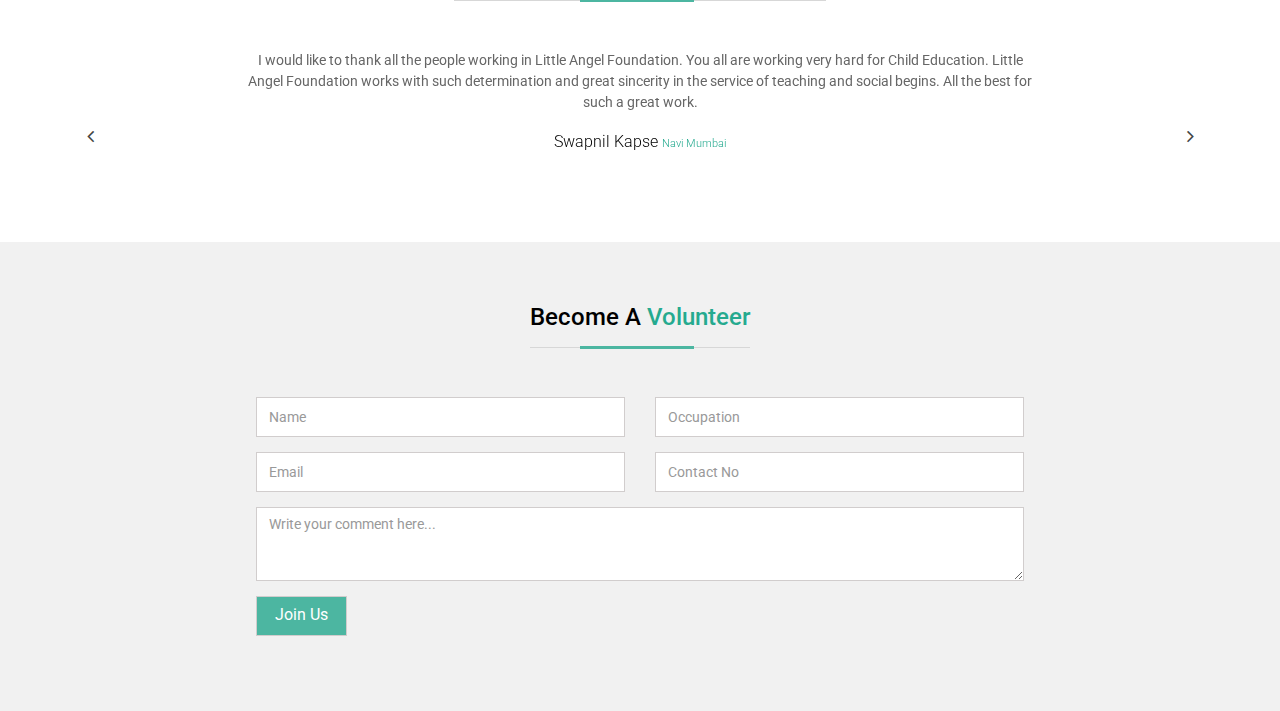
==== commit eadc5609: "Merge branch 'master' of https://github.com/akanksha5611/MindDiaries into Akanksha" ====
--- a/index.html
+++ b/index.html
@@ -40,7 +40,7 @@
 
 
     <!-- Global site tag (gtag.js) - Google Analytics -->
-    <script async src="https://www.googletagmanager.com/gtag/js?id=UA-125393778-1"></script>
+    <!-- <script async src="https://www.googletagmanager.com/gtag/js?id=UA-125393778-1"></script>
     <script>
         window.dataLayer = window.dataLayer || [];
 
@@ -51,7 +51,7 @@
 
         gtag('config', 'UA-125393778-1');
     </script>
-    <meta name="google-site-verification" content="GAxWS1bPz2sAQHudyls-WrjtHR-_RbD9J3JVKX-bvBQ" />
+    <meta name="google-site-verification" content="GAxWS1bPz2sAQHudyls-WrjtHR-_RbD9J3JVKX-bvBQ" /> -->
 
 </head>
 
@@ -144,6 +144,8 @@
 
         </div>
     </section>
+
+    
     <section class="hmAbout mainSec mainblock">
         <div class="container">
             <div class="row">
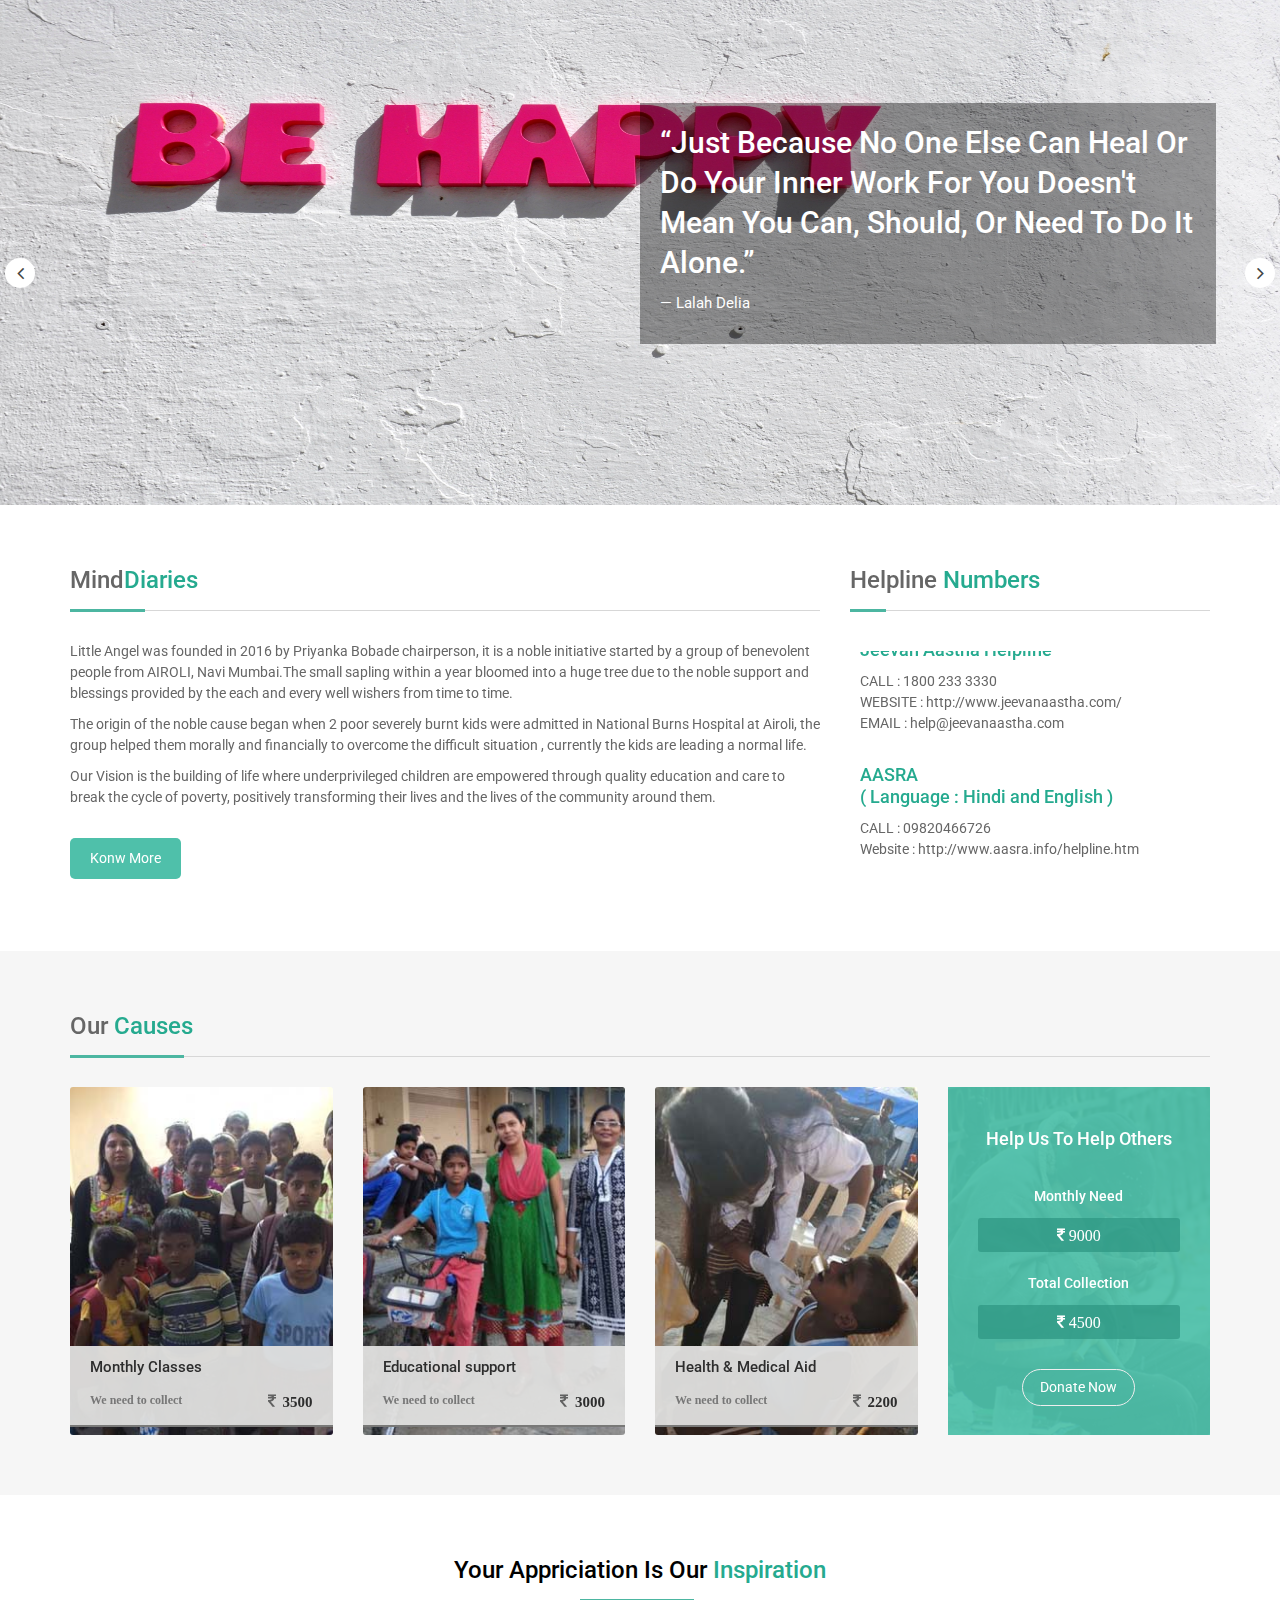
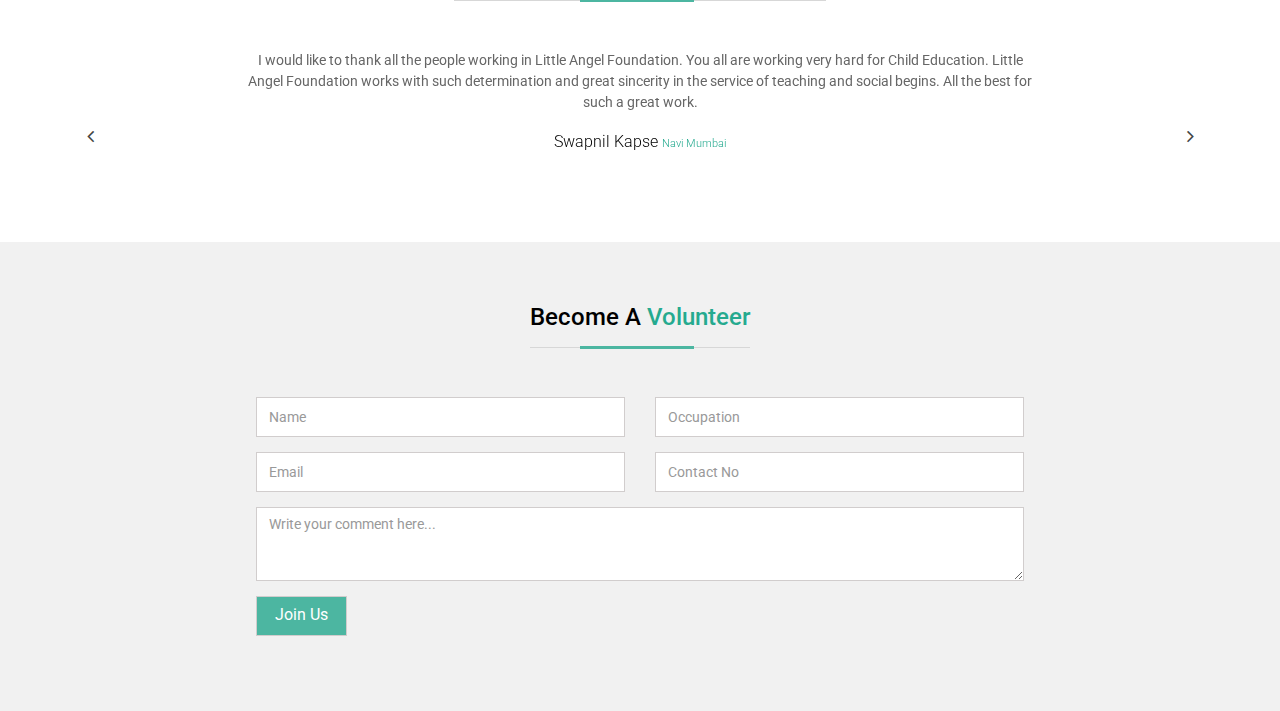
==== commit db89e1b5: "Merge branch 'harshada' of https://github.com/akanksha5611/MindDiaries into harshada" ====
--- a/index.html
+++ b/index.html
@@ -6,7 +6,7 @@
     <meta http-equiv="X-UA-Compatible" content="IE=edge">
     <meta name="viewport" content="width=device-width, initial-scale=1">
     <!-- The above 3 meta tags *must* come first in the head; any other head content must come *after* these tags -->
-    <title>Little Angel Foundation</title>
+    <title>MindDiaries</title>
     <meta name="description" content="Little Angel Foundation : A Noble initiative started by a group of benevolent people from AIROLI, Navi Mumbai. Our Vision is the building of life where underprivileged children are empowered through quality education and care to break the cycle of poverty, positively transforming their lives and the lives of the community around them." />
     <meta name="keywords" content="NGO,Little Angel Foundation,NGO in Airoli,Child Eduction,Learning,free education,charity,poor education,quality education,education for all, non profit organization in navi mumbai" />
     <meta property="og:locale" content="en_US" />
@@ -40,7 +40,7 @@
 
 
     <!-- Global site tag (gtag.js) - Google Analytics -->
-    <!-- <script async src="https://www.googletagmanager.com/gtag/js?id=UA-125393778-1"></script>
+    <script async src="https://www.googletagmanager.com/gtag/js?id=UA-125393778-1"></script>
     <script>
         window.dataLayer = window.dataLayer || [];
 
@@ -51,7 +51,7 @@
 
         gtag('config', 'UA-125393778-1');
     </script>
-    <meta name="google-site-verification" content="GAxWS1bPz2sAQHudyls-WrjtHR-_RbD9J3JVKX-bvBQ" /> -->
+    <meta name="google-site-verification" content="GAxWS1bPz2sAQHudyls-WrjtHR-_RbD9J3JVKX-bvBQ" />
 
 </head>
 
@@ -144,13 +144,11 @@
 
         </div>
     </section>
-
-    
     <section class="hmAbout mainSec mainblock">
         <div class="container">
             <div class="row">
                 <div class="col-md-8">
-                    <h1 class="mainTitle">Little Angel <span>Foundation</span></h1>
+                    <h1 class="mainTitle">Mind<span>Diaries</span></h1>
                     <p>Little Angel was founded in 2016 by Priyanka Bobade chairperson, it is a noble initiative started by a group of benevolent people from AIROLI,
                         Navi Mumbai.The small sapling within a year bloomed into a huge tree due to the noble support and blessings provided by the each and every well
                         wishers from time to time.</p>
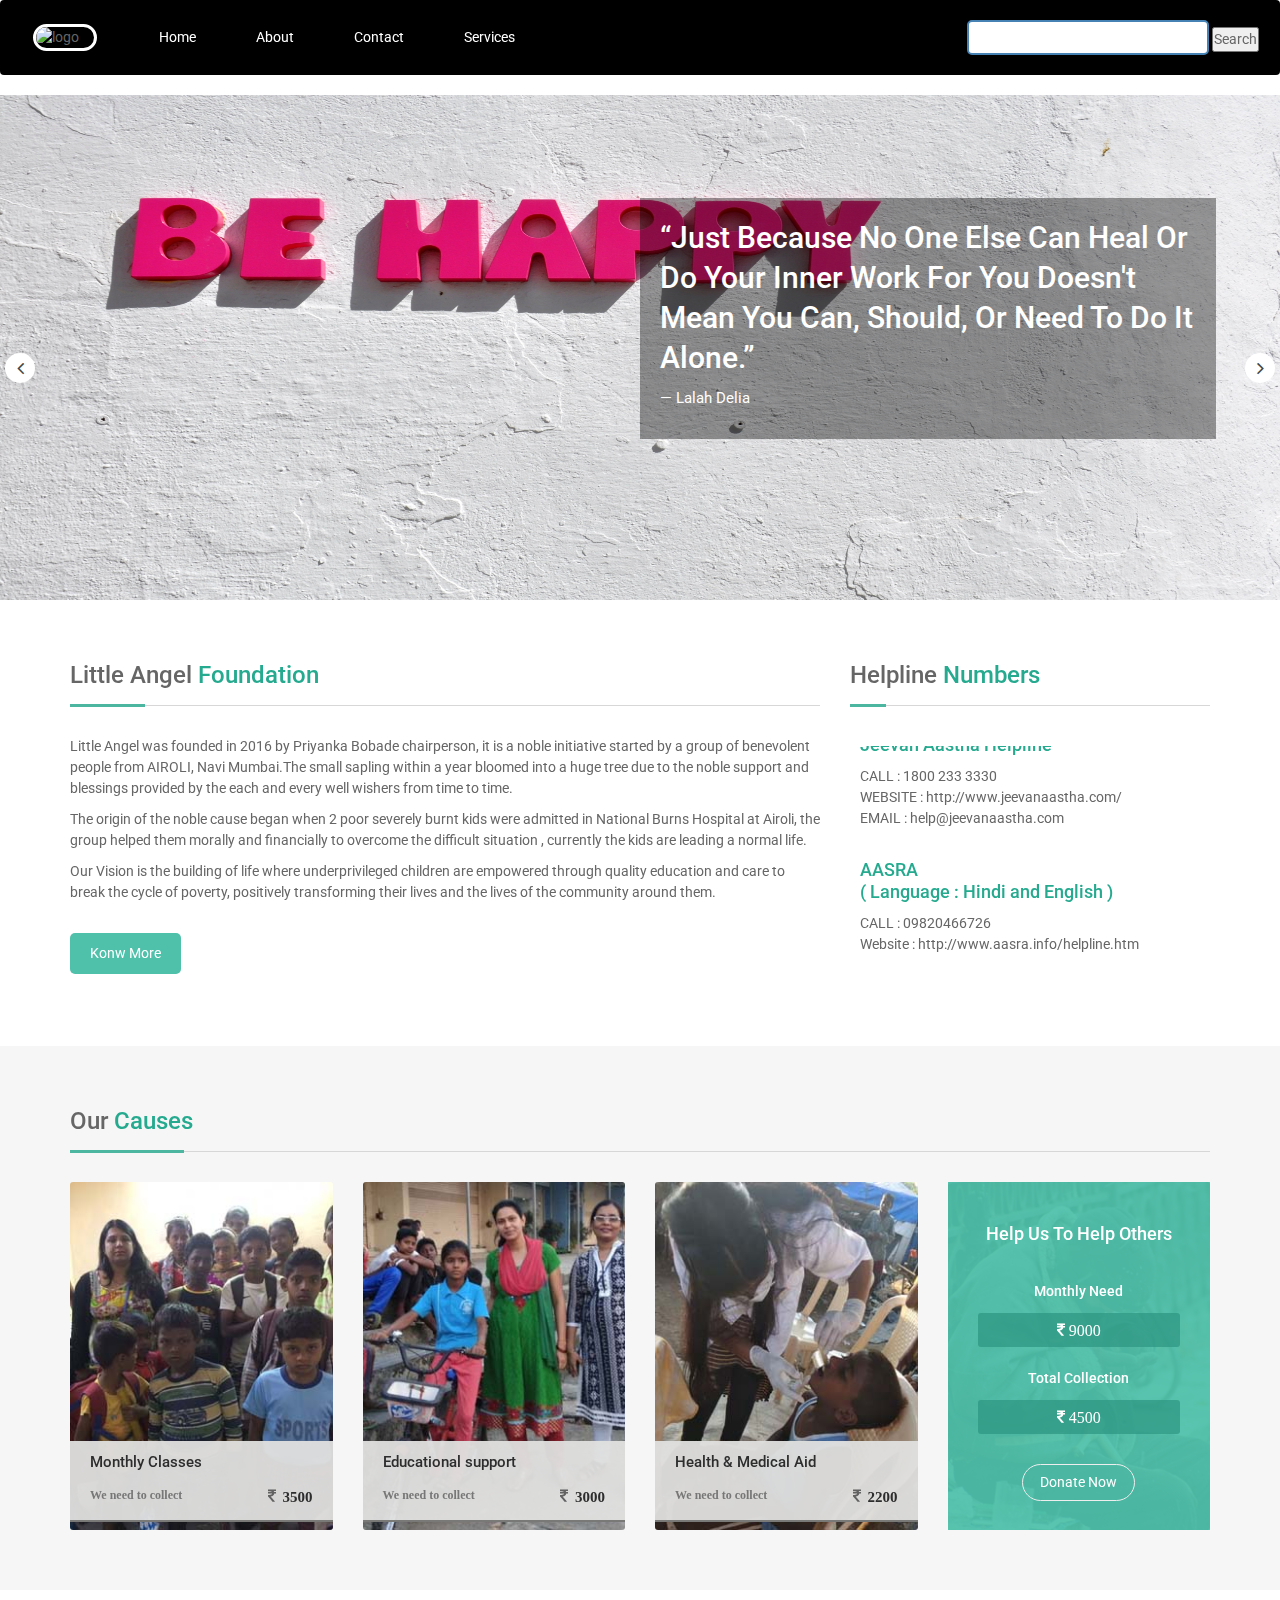
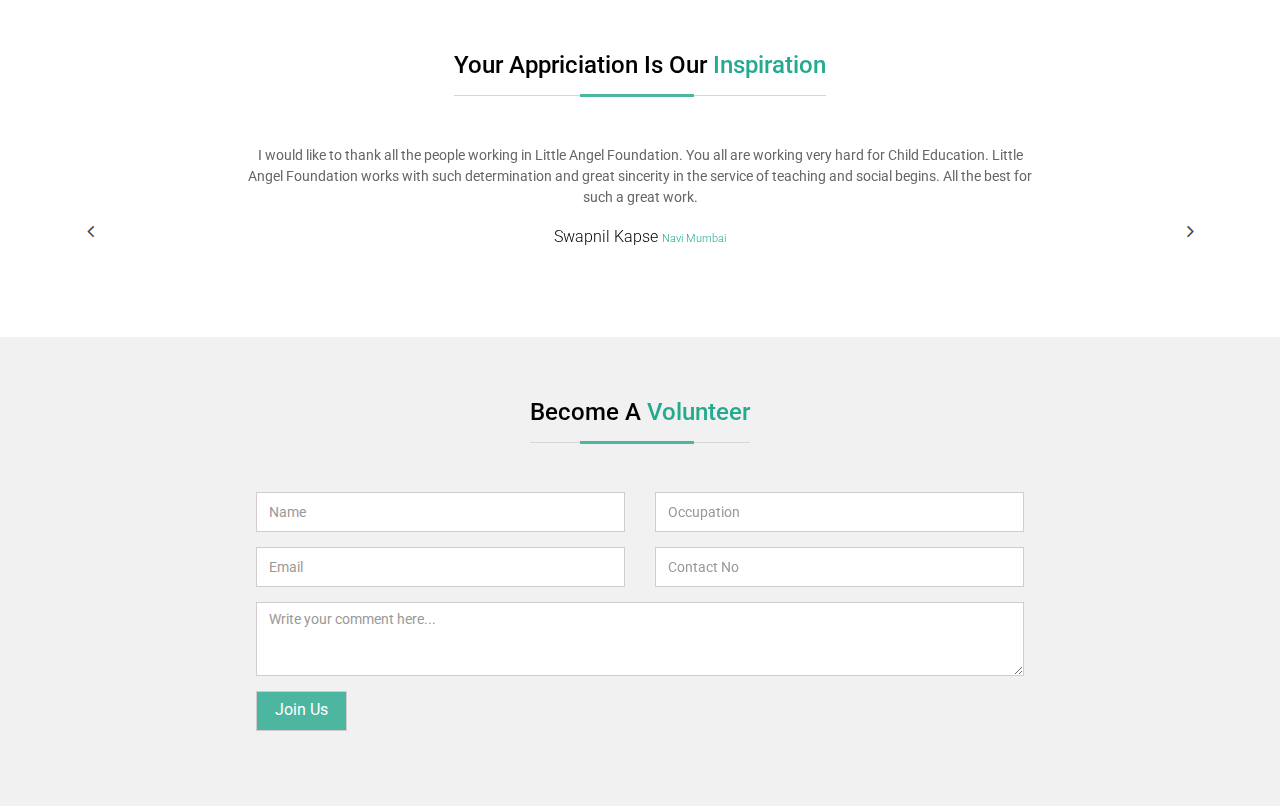
==== commit a8aa8012: "navbar" ====
--- a/index.html
+++ b/index.html
@@ -6,7 +6,7 @@
     <meta http-equiv="X-UA-Compatible" content="IE=edge">
     <meta name="viewport" content="width=device-width, initial-scale=1">
     <!-- The above 3 meta tags *must* come first in the head; any other head content must come *after* these tags -->
-    <title>MindDiaries</title>
+    <title>Little Angel Foundation</title>
     <meta name="description" content="Little Angel Foundation : A Noble initiative started by a group of benevolent people from AIROLI, Navi Mumbai. Our Vision is the building of life where underprivileged children are empowered through quality education and care to break the cycle of poverty, positively transforming their lives and the lives of the community around them." />
     <meta name="keywords" content="NGO,Little Angel Foundation,NGO in Airoli,Child Eduction,Learning,free education,charity,poor education,quality education,education for all, non profit organization in navi mumbai" />
     <meta property="og:locale" content="en_US" />
@@ -40,7 +40,7 @@
 
 
     <!-- Global site tag (gtag.js) - Google Analytics -->
-    <script async src="https://www.googletagmanager.com/gtag/js?id=UA-125393778-1"></script>
+    <!-- <script async src="https://www.googletagmanager.com/gtag/js?id=UA-125393778-1"></script>
     <script>
         window.dataLayer = window.dataLayer || [];
 
@@ -51,68 +51,41 @@
 
         gtag('config', 'UA-125393778-1');
     </script>
-    <meta name="google-site-verification" content="GAxWS1bPz2sAQHudyls-WrjtHR-_RbD9J3JVKX-bvBQ" />
+    <meta name="google-site-verification" content="GAxWS1bPz2sAQHudyls-WrjtHR-_RbD9J3JVKX-bvBQ" /> -->
 
 </head>
 
 <body>
     
 <!-- nav -->
-
- <nav class="navbar navbar-default">
-  <div class="container-fluid">
-    <!-- Brand and toggle get grouped for better mobile display -->
-    <div class="navbar-header">
-      <button type="button" class="navbar-toggle collapsed" data-toggle="collapse" data-target="#bs-example-navbar-collapse-1" aria-expanded="false">
-        <span class="sr-only">Toggle navigation</span>
-        <span class="icon-bar"></span>
-        <span class="icon-bar"></span>
-        <span class="icon-bar"></span>
-      </button>
-      <a class="navbar-brand" href="#">Brand</a>
+<!DOCTYPE html>
+<html lang="en">
+
+<head>
+  <meta charset="UTF-8">
+  <meta name="viewport" content="width=device-width, initial-scale=1.0">
+  <title>Navigation Bar</title>
+  <link rel="stylesheet" href="css/style.css">
+</head>
+
+<body>
+  <nav class="navbar background">
+    <ul class="nav-list">
+      <div class="logo"><img src="C:\Users\ZEYAUL(NEHAL)\Desktop\proj\image\part" alt="logo"></div>
+      <li><a href="#Home">Home </a></li>
+      <li><a href="#About">About </a></li>
+      <li><a href="#Contact">Contact </a></li>
+      <li><a href="#Services">Services </a></li>
+    </ul>
+    <div class="right-nav">
+      <input type="text" name="Search" id="Search">
+      <button class="btn1">Search</button>
     </div>
-
-    <!-- Collect the nav links, forms, and other content for toggling -->
-    <div class="collapse navbar-collapse" id="bs-example-navbar-collapse-1">
-      <ul class="nav navbar-nav">
-        <li class="active"><a href="#">Link <span class="sr-only">(current)</span></a></li>
-        <li><a href="#">Link</a></li>
-        <li class="dropdown">
-          <a href="#" class="dropdown-toggle" data-toggle="dropdown" role="button" aria-haspopup="true" aria-expanded="false">Dropdown <span class="caret"></span></a>
-          <ul class="dropdown-menu">
-            <li><a href="#">Action</a></li>
-            <li><a href="#">Another action</a></li>
-            <li><a href="#">Something else here</a></li>
-            <li role="separator" class="divider"></li>
-            <li><a href="#">Separated link</a></li>
-            <li role="separator" class="divider"></li>
-            <li><a href="#">One more separated link</a></li>
-          </ul>
-        </li>
-      </ul>
-      <form class="navbar-form navbar-left">
-        <div class="form-group">
-          <input type="text" class="form-control" placeholder="Search">
-        </div>
-        <button type="submit" class="btn btn-default">Submit</button>
-      </form>
-      <ul class="nav navbar-nav navbar-right">
-        <li><a href="#">Link</a></li>
-        <li class="dropdown">
-          <a href="#" class="dropdown-toggle" data-toggle="dropdown" role="button" aria-haspopup="true" aria-expanded="false">Dropdown <span class="caret"></span></a>
-          <ul class="dropdown-menu">
-            <li><a href="#">Action</a></li>
-            <li><a href="#">Another action</a></li>
-            <li><a href="#">Something else here</a></li>
-            <li role="separator" class="divider"></li>
-            <li><a href="#">Separated link</a></li>
-          </ul>
-        </li>
-      </ul>
-    </div><!-- /.navbar-collapse -->
-  </div><!-- /.container-fluid -->
-</nav>
-
+  </nav>
+</body>
+
+</html>
+  
 <!-- // -->
 
     <!-- Banner Section -->
@@ -144,11 +117,13 @@
 
         </div>
     </section>
+
+    
     <section class="hmAbout mainSec mainblock">
         <div class="container">
             <div class="row">
                 <div class="col-md-8">
-                    <h1 class="mainTitle">Mind<span>Diaries</span></h1>
+                    <h1 class="mainTitle">Little Angel <span>Foundation</span></h1>
                     <p>Little Angel was founded in 2016 by Priyanka Bobade chairperson, it is a noble initiative started by a group of benevolent people from AIROLI,
                         Navi Mumbai.The small sapling within a year bloomed into a huge tree due to the noble support and blessings provided by the each and every well
                         wishers from time to time.</p>
--- a/css/style.css
+++ b/css/style.css
@@ -869,7 +869,7 @@
 .getInTouchInner {
     width: 95%;
 }
-/*Fooetr*/
+/*Footer*/
 footer.complete-footer.mainblock {
     padding: 20px 0 0;
 }
@@ -895,31 +895,58 @@
 # Navigation Menu
 --------------------------------------------------------------*/
 /* Nav Menu Essentials */
-.navbar {
-    overflow: hidden;
-    background-color:#000;
-    position: fixed;
-    top: 0;
-    width: 100%;
+* {
+    padding: 0;
+    margin: 0;
   }
+  .logo {
+    width: 20%;
+    display: flex;
+    justify-content: center;
+    align-items: center;
+  }
+  .logo img {
+    width: 50%;
+    border: 3px solid white;
+    border-radius: 50px;
+  }
+  .navbar {
+    background-color: black;
+    display: flex;
+    align-items: center;
+    justify-content: center;
+    position: sticky;
+    cursor: pointer;
+    top: 0%;
+  }
+  .nav-list {
+    display: flex;
+    width: 50%;
+    background-color: black;
+    align-items: center;
+  }
+  .nav-list li {
+    list-style: none;
+    padding: 26px 30px;
+  }
+  .nav-list li a {
+    text-decoration: none;
+    color: white;
+  }
+  .nav-list li a:hover {
+    color: red;
+  }
+  .right-nav {
+    width: 50%;
   
-  .navbar a {
-    float: right;
-    display: block;
-    color: #f2f2f2;
-    text-align: center;
-    padding: 14px 16px;
-    text-decoration: none;
-    font-size: 17px;
+    text-align: right;
+    padding-right: 20px;
   }
-  
-  .navbar a:hover {
-    background: #ddd;
-    color: black;
+  #Search {
+    padding: 5px;
+    font-size: 18px;
+    border: 2px solid steelblue;
+    border-radius: 5px;
+    cursor: pointer;
   }
-  
-  .navmain {
-    /* padding: 16px; */
-    margin-top: 30px;
-    height: 1500px; /* Used in this example to enable scrolling */
-  }+  --- a/css/style.css
+++ b/css/style.css
@@ -869,7 +869,7 @@
 .getInTouchInner {
     width: 95%;
 }
-/*Fooetr*/
+/*Footer*/
 footer.complete-footer.mainblock {
     padding: 20px 0 0;
 }
@@ -895,31 +895,58 @@
 # Navigation Menu
 --------------------------------------------------------------*/
 /* Nav Menu Essentials */
-.navbar {
-    overflow: hidden;
-    background-color:#000;
-    position: fixed;
-    top: 0;
-    width: 100%;
+* {
+    padding: 0;
+    margin: 0;
   }
+  .logo {
+    width: 20%;
+    display: flex;
+    justify-content: center;
+    align-items: center;
+  }
+  .logo img {
+    width: 50%;
+    border: 3px solid white;
+    border-radius: 50px;
+  }
+  .navbar {
+    background-color: black;
+    display: flex;
+    align-items: center;
+    justify-content: center;
+    position: sticky;
+    cursor: pointer;
+    top: 0%;
+  }
+  .nav-list {
+    display: flex;
+    width: 50%;
+    background-color: black;
+    align-items: center;
+  }
+  .nav-list li {
+    list-style: none;
+    padding: 26px 30px;
+  }
+  .nav-list li a {
+    text-decoration: none;
+    color: white;
+  }
+  .nav-list li a:hover {
+    color: red;
+  }
+  .right-nav {
+    width: 50%;
   
-  .navbar a {
-    float: right;
-    display: block;
-    color: #f2f2f2;
-    text-align: center;
-    padding: 14px 16px;
-    text-decoration: none;
-    font-size: 17px;
+    text-align: right;
+    padding-right: 20px;
   }
-  
-  .navbar a:hover {
-    background: #ddd;
-    color: black;
+  #Search {
+    padding: 5px;
+    font-size: 18px;
+    border: 2px solid steelblue;
+    border-radius: 5px;
+    cursor: pointer;
   }
-  
-  .navmain {
-    /* padding: 16px; */
-    margin-top: 30px;
-    height: 1500px; /* Used in this example to enable scrolling */
-  }+  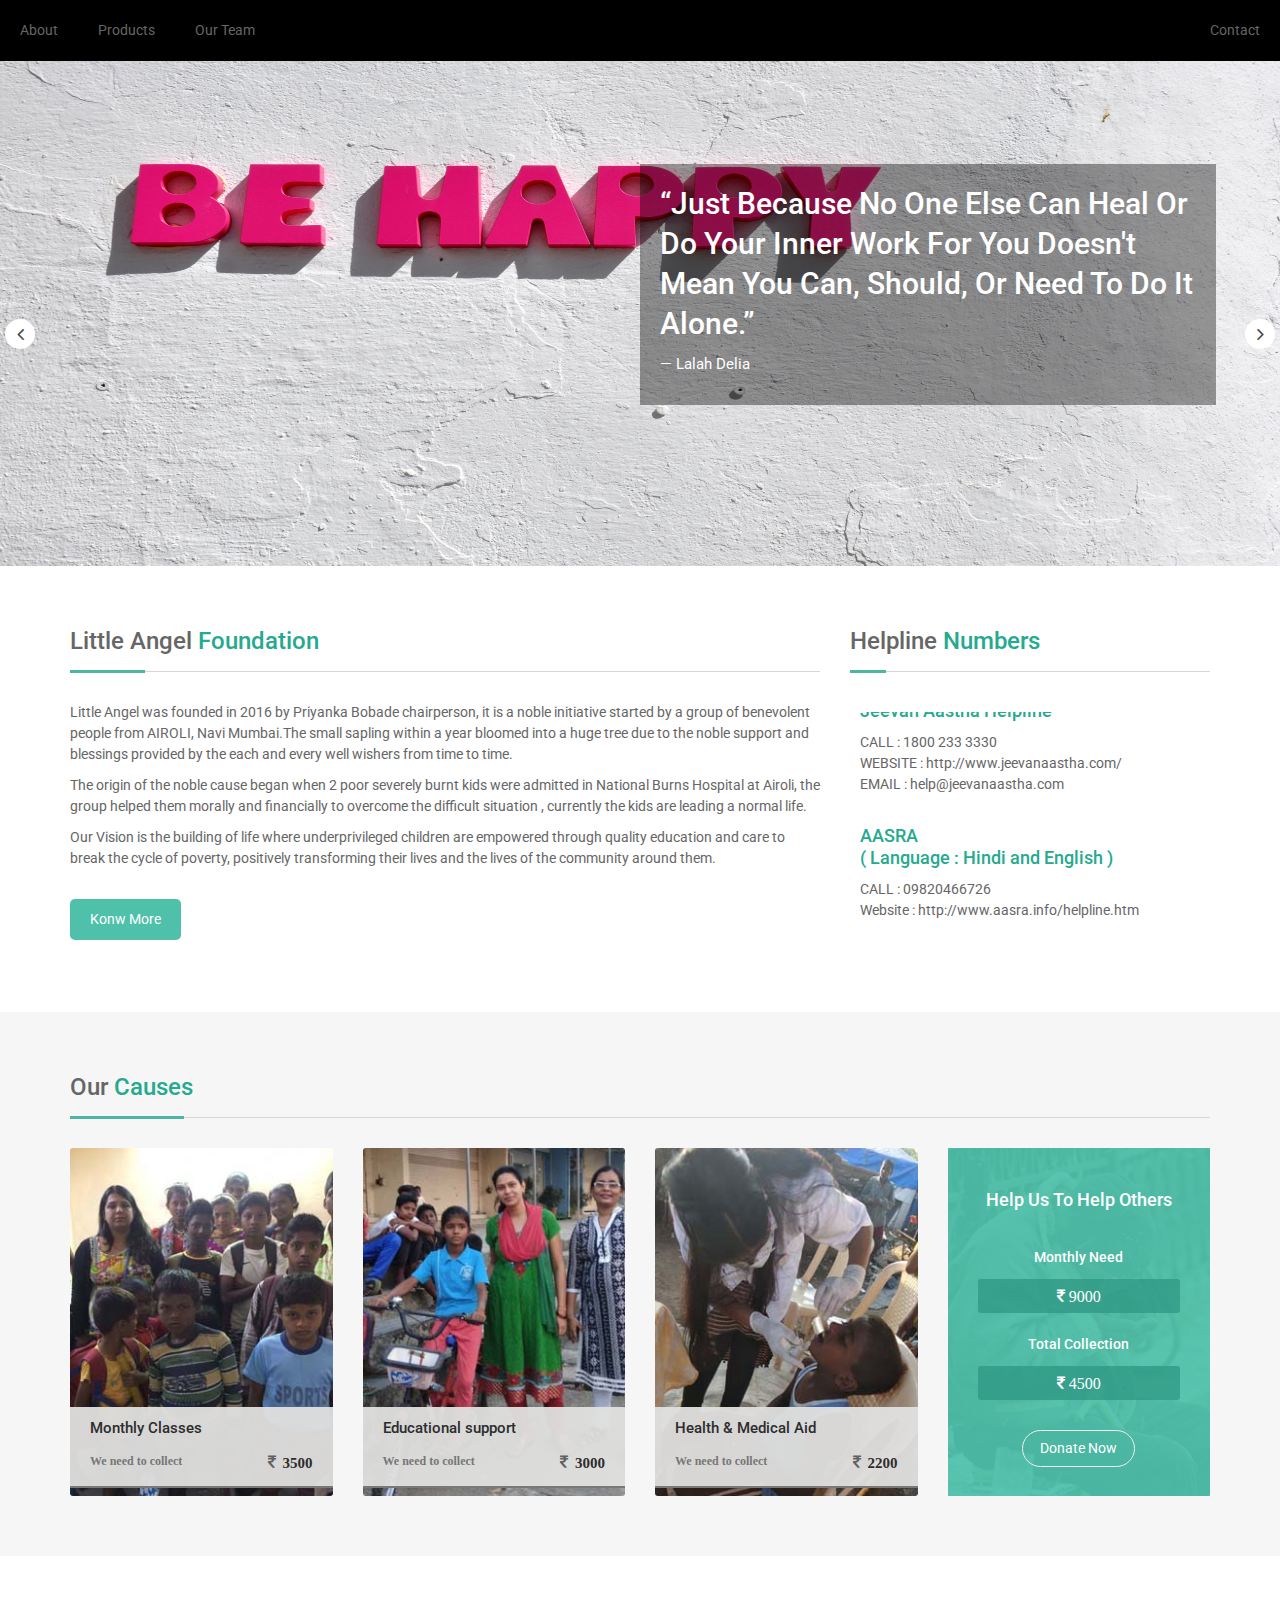
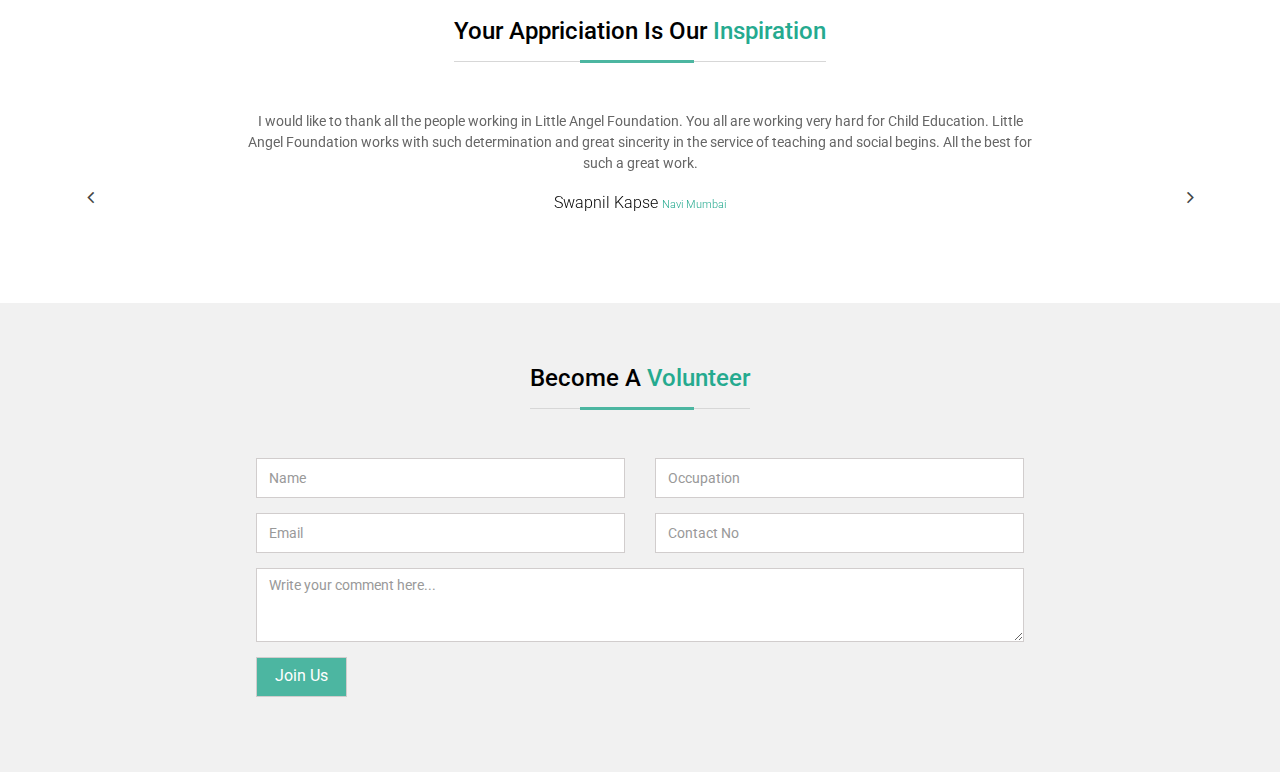
==== commit b6539b9b: "BARNAV" ====
--- a/index.html
+++ b/index.html
@@ -58,33 +58,14 @@
 <body>
     
 <!-- nav -->
-<!DOCTYPE html>
-<html lang="en">
-
-<head>
-  <meta charset="UTF-8">
-  <meta name="viewport" content="width=device-width, initial-scale=1.0">
-  <title>Navigation Bar</title>
-  <link rel="stylesheet" href="css/style.css">
-</head>
-
-<body>
-  <nav class="navbar background">
-    <ul class="nav-list">
-      <div class="logo"><img src="C:\Users\ZEYAUL(NEHAL)\Desktop\proj\image\part" alt="logo"></div>
-      <li><a href="#Home">Home </a></li>
-      <li><a href="#About">About </a></li>
-      <li><a href="#Contact">Contact </a></li>
-      <li><a href="#Services">Services </a></li>
+<nav>
+    <ul class="main-nav">
+      <li><a href="">About</a></li>
+      <li><a href="">Products</a></li>
+      <li><a href="">Our Team</a></li>
+      <li class="push"><a href="">Contact</a></li>
     </ul>
-    <div class="right-nav">
-      <input type="text" name="Search" id="Search">
-      <button class="btn1">Search</button>
-    </div>
   </nav>
-</body>
-
-</html>
   
 <!-- // -->
 
--- a/css/style.css
+++ b/css/style.css
@@ -869,7 +869,7 @@
 .getInTouchInner {
     width: 95%;
 }
-/*Footer*/
+/*Fooetr*/
 footer.complete-footer.mainblock {
     padding: 20px 0 0;
 }
@@ -895,58 +895,37 @@
 # Navigation Menu
 --------------------------------------------------------------*/
 /* Nav Menu Essentials */
-* {
-    padding: 0;
+*{
+    margin: auto 0;
+  }
+  
+  nav {
+    background-color: black;
+  }
+  
+  .main-nav {
+    display: flex;
+    list-style: none;
+    font-size: 1em;
     margin: 0;
   }
-  .logo {
-    width: 20%;
-    display: flex;
-    justify-content: center;
-    align-items: center;
+  
+  @media only screen and (max-width: 600px) {
+    .main-nav {
+      font-size: 0.7em;
+      padding: 0;
+    }
   }
-  .logo img {
-    width: 50%;
-    border: 3px solid white;
-    border-radius: 50px;
+  /* faz o contato ir para o lado direito da pagina */
+  .push {
+    margin-left: auto;
   }
-  .navbar {
-    background-color: black;
-    display: flex;
-    align-items: center;
-    justify-content: center;
-    position: sticky;
-    cursor: pointer;
-    top: 0%;
+  
+  li {
+    padding: 20px;
   }
-  .nav-list {
-    display: flex;
-    width: 50%;
-    background-color: black;
-    align-items: center;
-  }
-  .nav-list li {
-    list-style: none;
-    padding: 26px 30px;
-  }
-  .nav-list li a {
+  
+  a {
     text-decoration: none;
-    color: white;
-  }
-  .nav-list li a:hover {
-    color: red;
-  }
-  .right-nav {
-    width: 50%;
-  
-    text-align: right;
-    padding-right: 20px;
-  }
-  #Search {
-    padding: 5px;
-    font-size: 18px;
-    border: 2px solid steelblue;
-    border-radius: 5px;
-    cursor: pointer;
-  }
-  +    
+  }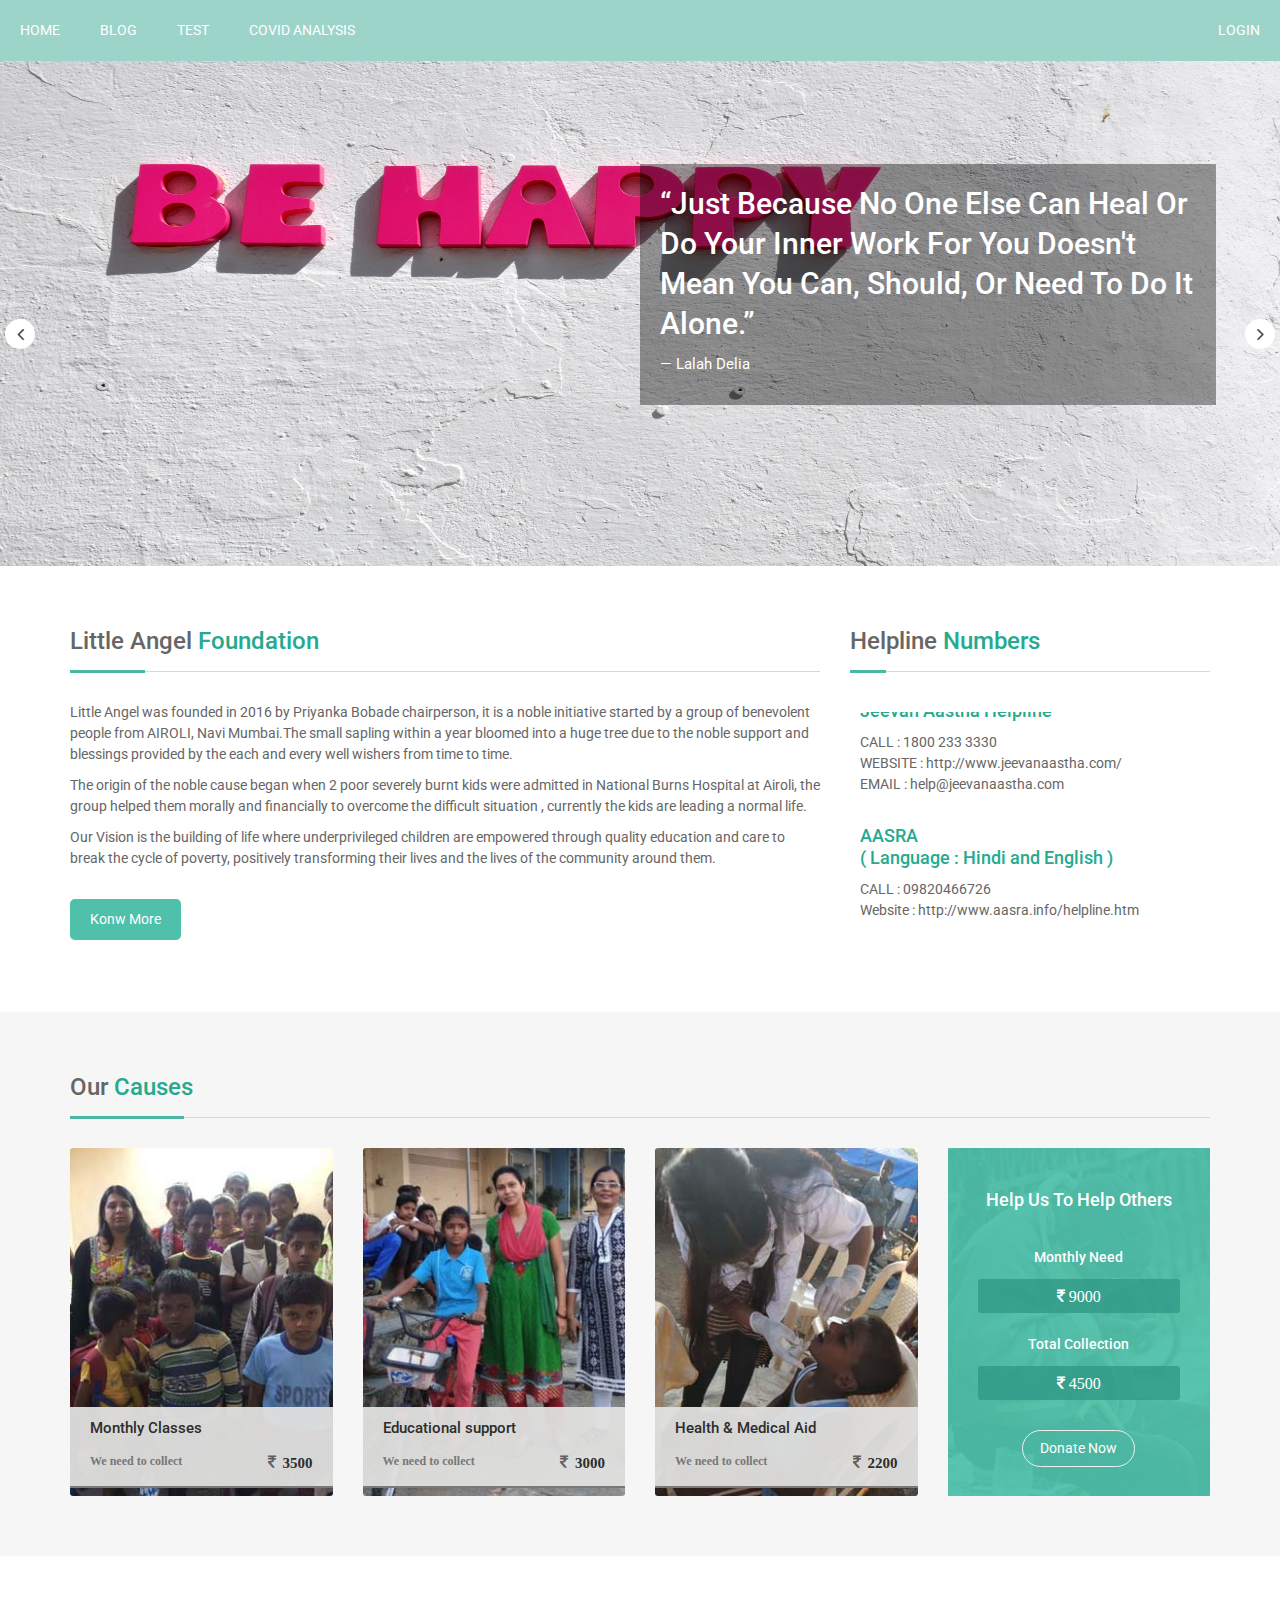
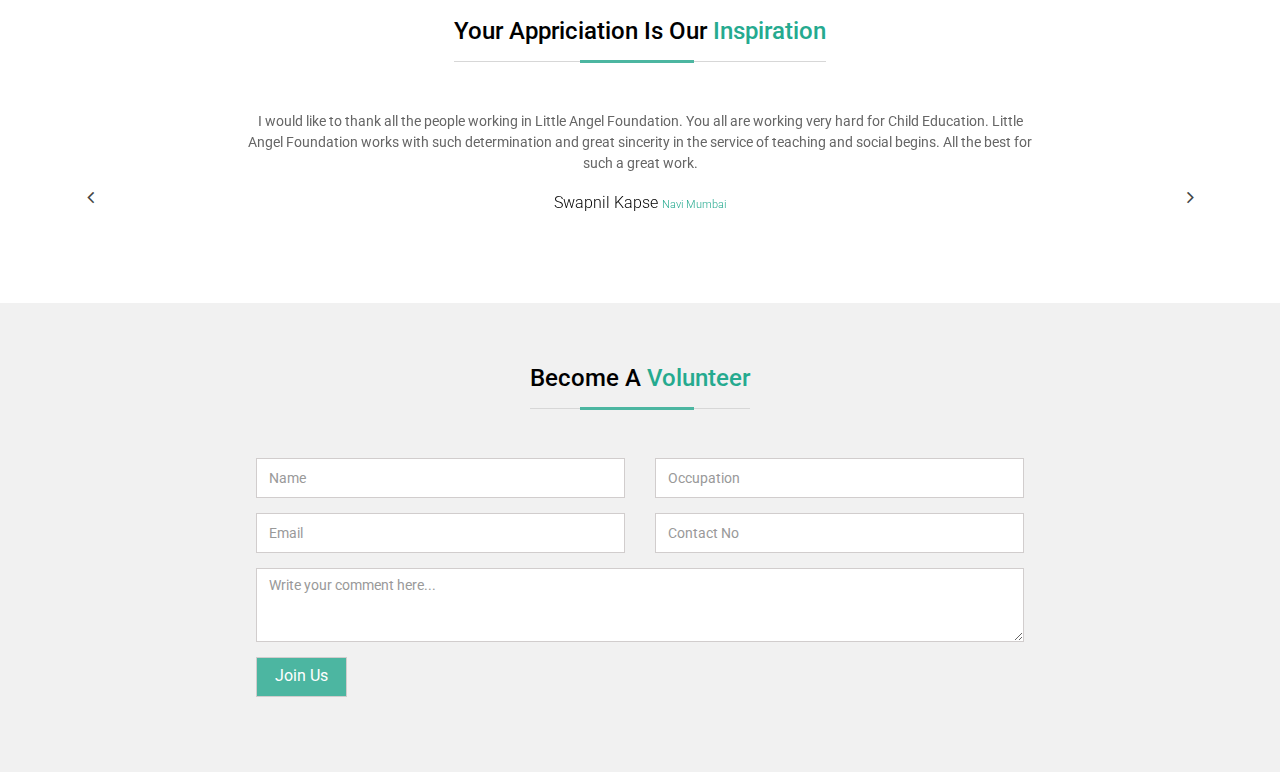
==== commit b91ac845: "stick" ====
--- a/index.html
+++ b/index.html
@@ -60,10 +60,11 @@
 <!-- nav -->
 <nav>
     <ul class="main-nav">
-      <li><a href="">About</a></li>
-      <li><a href="">Products</a></li>
-      <li><a href="">Our Team</a></li>
-      <li class="push"><a href="">Contact</a></li>
+      <li><a href="">HOME</a></li>
+      <li><a href="">BLOG</a></li>
+      <li><a href="">TEST</a></li>
+      <li><a href="">COVID ANALYSIS</a></li>
+      <li class="push"><a href="">LOGIN</a></li>
     </ul>
   </nav>
   
--- a/css/style.css
+++ b/css/style.css
@@ -900,7 +900,7 @@
   }
   
   nav {
-    background-color: black;
+    background-color: #9dd4c9;
   }
   
   .main-nav {
@@ -925,7 +925,9 @@
     padding: 20px;
   }
   
-  a {
+ nav  a {
     text-decoration: none;
+    color: white;
+    
     
   }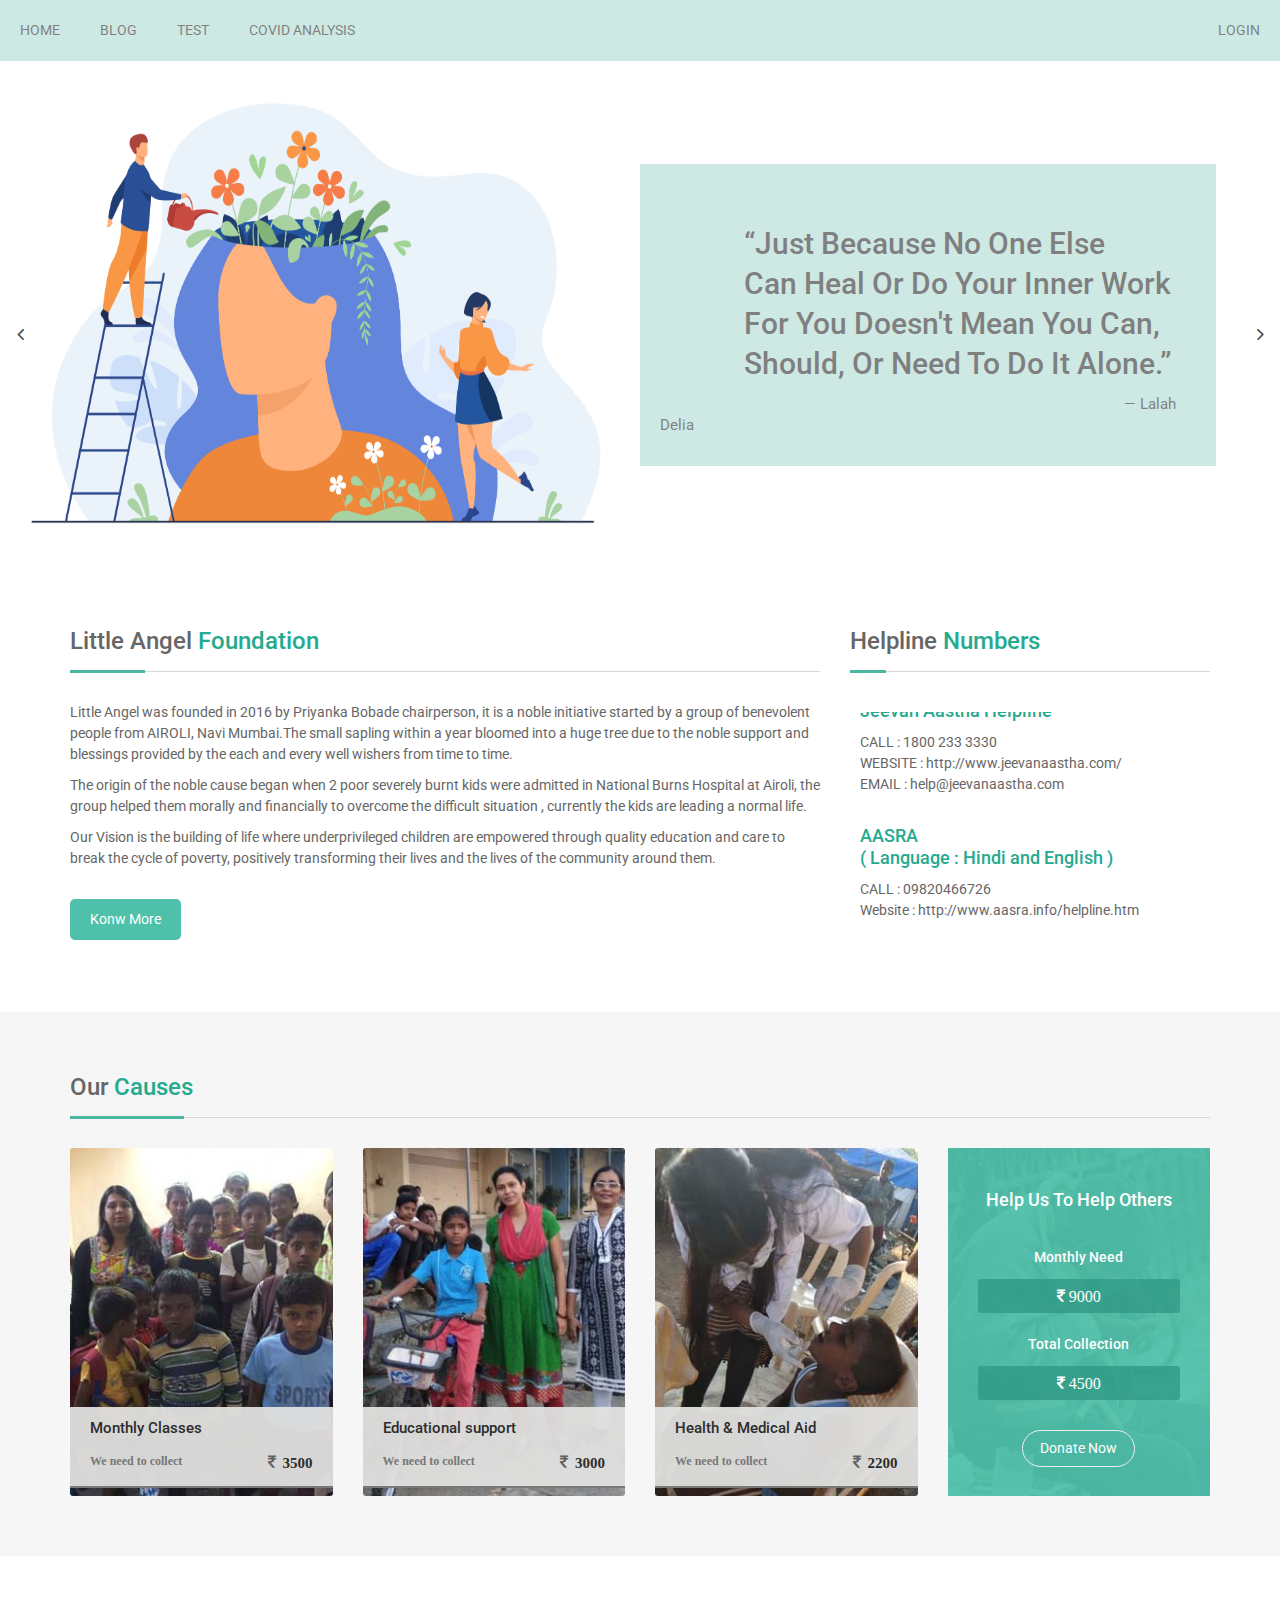
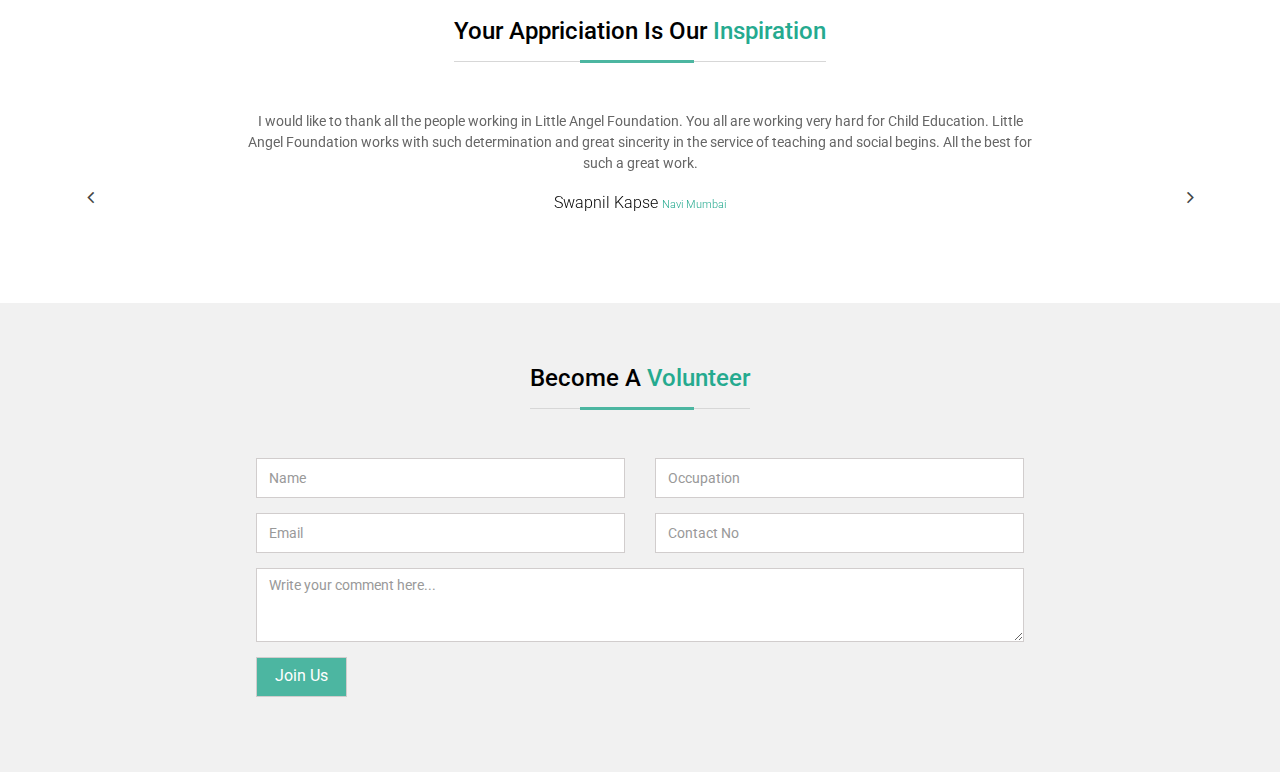
==== commit f0b22c17: "car" ====
--- a/index.html
+++ b/index.html
@@ -75,24 +75,71 @@
         <div class="banner-carousel owl-carousel owl-theme">
             <div class="item">
                 <div class="bannerText">
-                    <img src="images/be.jpg" alt="", height="505">
+                    <img src="images/11098.jpg" alt="", height="505">
                     <div class="bannerDesc banner1">
-                        <h2>“Just because no one else can heal or do your
-                            inner work for you doesn't mean you can, should,
+                        <h2><br>
+                            &nbsp;&nbsp;&nbsp;&nbsp;&nbsp;&nbsp;&nbsp;&nbsp;&nbsp;&nbsp;&nbsp;&nbsp;“Just because no one else 
+                        <br>&nbsp;&nbsp;&nbsp;&nbsp;&nbsp;&nbsp;&nbsp;&nbsp;&nbsp;&nbsp;&nbsp;&nbsp;can heal or do your
+                            inner work <br> &nbsp;&nbsp;&nbsp;&nbsp;&nbsp;&nbsp;&nbsp;&nbsp;&nbsp;&nbsp;&nbsp;&nbsp;for you doesn't mean you can,<br>
+                            &nbsp;&nbsp;&nbsp;&nbsp;&nbsp;&nbsp;&nbsp;&nbsp;&nbsp;&nbsp;&nbsp;&nbsp;should,
                             or need to do it alone.”
                             </h2>
-                        <p class="xs-hide">— Lalah Delia</p>
-                       
+                        <p class="xs-hide">&nbsp;&nbsp;&nbsp;&nbsp;&nbsp;&nbsp;&nbsp;&nbsp;&nbsp;&nbsp;&nbsp;&nbsp;&nbsp;&nbsp;&nbsp;&nbsp;&nbsp;&nbsp;&nbsp;&nbsp;&nbsp;&nbsp;&nbsp;&nbsp;
+                            &nbsp;&nbsp;&nbsp;&nbsp;&nbsp;&nbsp;&nbsp;&nbsp;&nbsp;&nbsp;&nbsp;&nbsp;
+                            &nbsp;&nbsp;&nbsp;&nbsp;&nbsp;&nbsp;&nbsp;&nbsp;&nbsp;&nbsp;&nbsp;&nbsp;
+                            &nbsp;&nbsp;&nbsp;&nbsp;&nbsp;&nbsp;&nbsp;&nbsp;&nbsp;&nbsp;&nbsp;&nbsp;
+                            &nbsp;&nbsp;&nbsp;&nbsp;&nbsp;&nbsp;&nbsp;&nbsp;&nbsp;&nbsp;&nbsp;&nbsp;
+                            &nbsp;&nbsp;&nbsp;&nbsp;&nbsp;&nbsp;&nbsp;&nbsp;&nbsp;&nbsp;&nbsp;&nbsp;
+                            &nbsp;&nbsp;&nbsp;&nbsp;&nbsp;&nbsp;&nbsp;&nbsp;&nbsp;&nbsp;&nbsp;&nbsp;
+                            &nbsp;&nbsp;&nbsp;&nbsp;&nbsp;&nbsp;&nbsp;&nbsp;&nbsp;&nbsp;&nbsp;&nbsp; 
+                            — Lalah Delia</p>
                     </div>
                 </div>
             </div>
             <div class="item">
                 <div class="bannerText">
-                    <img src="images/be2.jpg" alt="", height="505">
+                    <img src="images/brain.jpg" alt="", height="505">
                     <div class="bannerDesc banner1">
-                        <h2>LAF's Project SKASHAM</h2>
-                        <p class="xs-hide" style="text-transform: none;">SAKSHAM is an empowerment of deprived students who are not able to pursue education because of poor finances and continuous displacement of their parents from one place to another. Through SAKSHAM, we wish to tap and empower these students by adopting slum areas as well as needy students by arranging free regular coaching. Tuitions, providing study material, conducting extra classes after school, setting up study center are few of the initiatives LAF has been taking to engage and strengthen these students.</p>
-
+                        <h2><br>
+                            &nbsp;&nbsp;&nbsp;&nbsp;&nbsp;&nbsp;&nbsp;&nbsp;&nbsp;&nbsp;&nbsp;&nbsp;“Just because no one else 
+                        <br>&nbsp;&nbsp;&nbsp;&nbsp;&nbsp;&nbsp;&nbsp;&nbsp;&nbsp;&nbsp;&nbsp;&nbsp;can heal or do your
+                            inner work <br> &nbsp;&nbsp;&nbsp;&nbsp;&nbsp;&nbsp;&nbsp;&nbsp;&nbsp;&nbsp;&nbsp;&nbsp;for you doesn't mean you can,<br>
+                            &nbsp;&nbsp;&nbsp;&nbsp;&nbsp;&nbsp;&nbsp;&nbsp;&nbsp;&nbsp;&nbsp;&nbsp;should,
+                            or need to do it alone.”
+                            </h2>
+                        <p class="xs-hide">&nbsp;&nbsp;&nbsp;&nbsp;&nbsp;&nbsp;&nbsp;&nbsp;&nbsp;&nbsp;&nbsp;&nbsp;&nbsp;&nbsp;&nbsp;&nbsp;&nbsp;&nbsp;&nbsp;&nbsp;&nbsp;&nbsp;&nbsp;&nbsp;
+                            &nbsp;&nbsp;&nbsp;&nbsp;&nbsp;&nbsp;&nbsp;&nbsp;&nbsp;&nbsp;&nbsp;&nbsp;
+                            &nbsp;&nbsp;&nbsp;&nbsp;&nbsp;&nbsp;&nbsp;&nbsp;&nbsp;&nbsp;&nbsp;&nbsp;
+                            &nbsp;&nbsp;&nbsp;&nbsp;&nbsp;&nbsp;&nbsp;&nbsp;&nbsp;&nbsp;&nbsp;&nbsp;
+                            &nbsp;&nbsp;&nbsp;&nbsp;&nbsp;&nbsp;&nbsp;&nbsp;&nbsp;&nbsp;&nbsp;&nbsp;
+                            &nbsp;&nbsp;&nbsp;&nbsp;&nbsp;&nbsp;&nbsp;&nbsp;&nbsp;&nbsp;&nbsp;&nbsp;
+                            &nbsp;&nbsp;&nbsp;&nbsp;&nbsp;&nbsp;&nbsp;&nbsp;&nbsp;&nbsp;&nbsp;&nbsp;
+                            &nbsp;&nbsp;&nbsp;&nbsp;&nbsp;&nbsp;&nbsp;&nbsp;&nbsp;&nbsp;&nbsp;&nbsp; 
+                            — Lalah Delia</p>
+                    </div>
+                </div>
+            </div>
+
+            <div class="item">
+                <div class="bannerText">
+                    <img src="images/puzzle.jpg" alt="", height="505">
+                    <div class="bannerDesc banner1">
+                        <h2><br>
+                            &nbsp;&nbsp;&nbsp;&nbsp;&nbsp;&nbsp;&nbsp;&nbsp;&nbsp;&nbsp;&nbsp;&nbsp;“Just because no one else 
+                        <br>&nbsp;&nbsp;&nbsp;&nbsp;&nbsp;&nbsp;&nbsp;&nbsp;&nbsp;&nbsp;&nbsp;&nbsp;can heal or do your
+                            inner work <br> &nbsp;&nbsp;&nbsp;&nbsp;&nbsp;&nbsp;&nbsp;&nbsp;&nbsp;&nbsp;&nbsp;&nbsp;for you doesn't mean you can,<br>
+                            &nbsp;&nbsp;&nbsp;&nbsp;&nbsp;&nbsp;&nbsp;&nbsp;&nbsp;&nbsp;&nbsp;&nbsp;should,
+                            or need to do it alone.”
+                            </h2>
+                        <p class="xs-hide">&nbsp;&nbsp;&nbsp;&nbsp;&nbsp;&nbsp;&nbsp;&nbsp;&nbsp;&nbsp;&nbsp;&nbsp;&nbsp;&nbsp;&nbsp;&nbsp;&nbsp;&nbsp;&nbsp;&nbsp;&nbsp;&nbsp;&nbsp;&nbsp;
+                            &nbsp;&nbsp;&nbsp;&nbsp;&nbsp;&nbsp;&nbsp;&nbsp;&nbsp;&nbsp;&nbsp;&nbsp;
+                            &nbsp;&nbsp;&nbsp;&nbsp;&nbsp;&nbsp;&nbsp;&nbsp;&nbsp;&nbsp;&nbsp;&nbsp;
+                            &nbsp;&nbsp;&nbsp;&nbsp;&nbsp;&nbsp;&nbsp;&nbsp;&nbsp;&nbsp;&nbsp;&nbsp;
+                            &nbsp;&nbsp;&nbsp;&nbsp;&nbsp;&nbsp;&nbsp;&nbsp;&nbsp;&nbsp;&nbsp;&nbsp;
+                            &nbsp;&nbsp;&nbsp;&nbsp;&nbsp;&nbsp;&nbsp;&nbsp;&nbsp;&nbsp;&nbsp;&nbsp;
+                            &nbsp;&nbsp;&nbsp;&nbsp;&nbsp;&nbsp;&nbsp;&nbsp;&nbsp;&nbsp;&nbsp;&nbsp;
+                            &nbsp;&nbsp;&nbsp;&nbsp;&nbsp;&nbsp;&nbsp;&nbsp;&nbsp;&nbsp;&nbsp;&nbsp; 
+                            — Lalah Delia</p>
                     </div>
                 </div>
             </div>
--- a/css/style.css
+++ b/css/style.css
@@ -171,7 +171,8 @@
     position: relative;
 }
 .bannerText img {
-    width: 100%;
+    width: 50%;
+    position: left;
 }
 .bannerDesc {
     width: 50%;
@@ -179,7 +180,7 @@
     top: 50%;
     margin-top: -150px;
     left: 9%;
-    background: #00000061;
+    background: white;
     padding: 20px 30px;
 }
 .bannerDesc.banner1 {
@@ -188,18 +189,19 @@
     top: 50%;
     margin-top: -150px;
     left: 50%;
-    background: #00000061;
+    background: #9dd4c9;
+    opacity: 50%;
     padding: 20px;
 }
 .bannerDesc h2 {
-    color: #fff;
+    color: #000;
     font-size: 30px;
     line-height: 40px;
     text-transform: capitalize;
     margin-top: 0;
 }
 .bannerDesc p {
-    color: #fff;
+    color: #000;
     font-size: 15px;
     line-height: 21px;
     text-transform: capitalize;
@@ -901,6 +903,7 @@
   
   nav {
     background-color: #9dd4c9;
+    opacity: 50%;
   }
   
   .main-nav {
@@ -927,7 +930,7 @@
   
  nav  a {
     text-decoration: none;
-    color: white;
+    color: #000;
     
     
   }